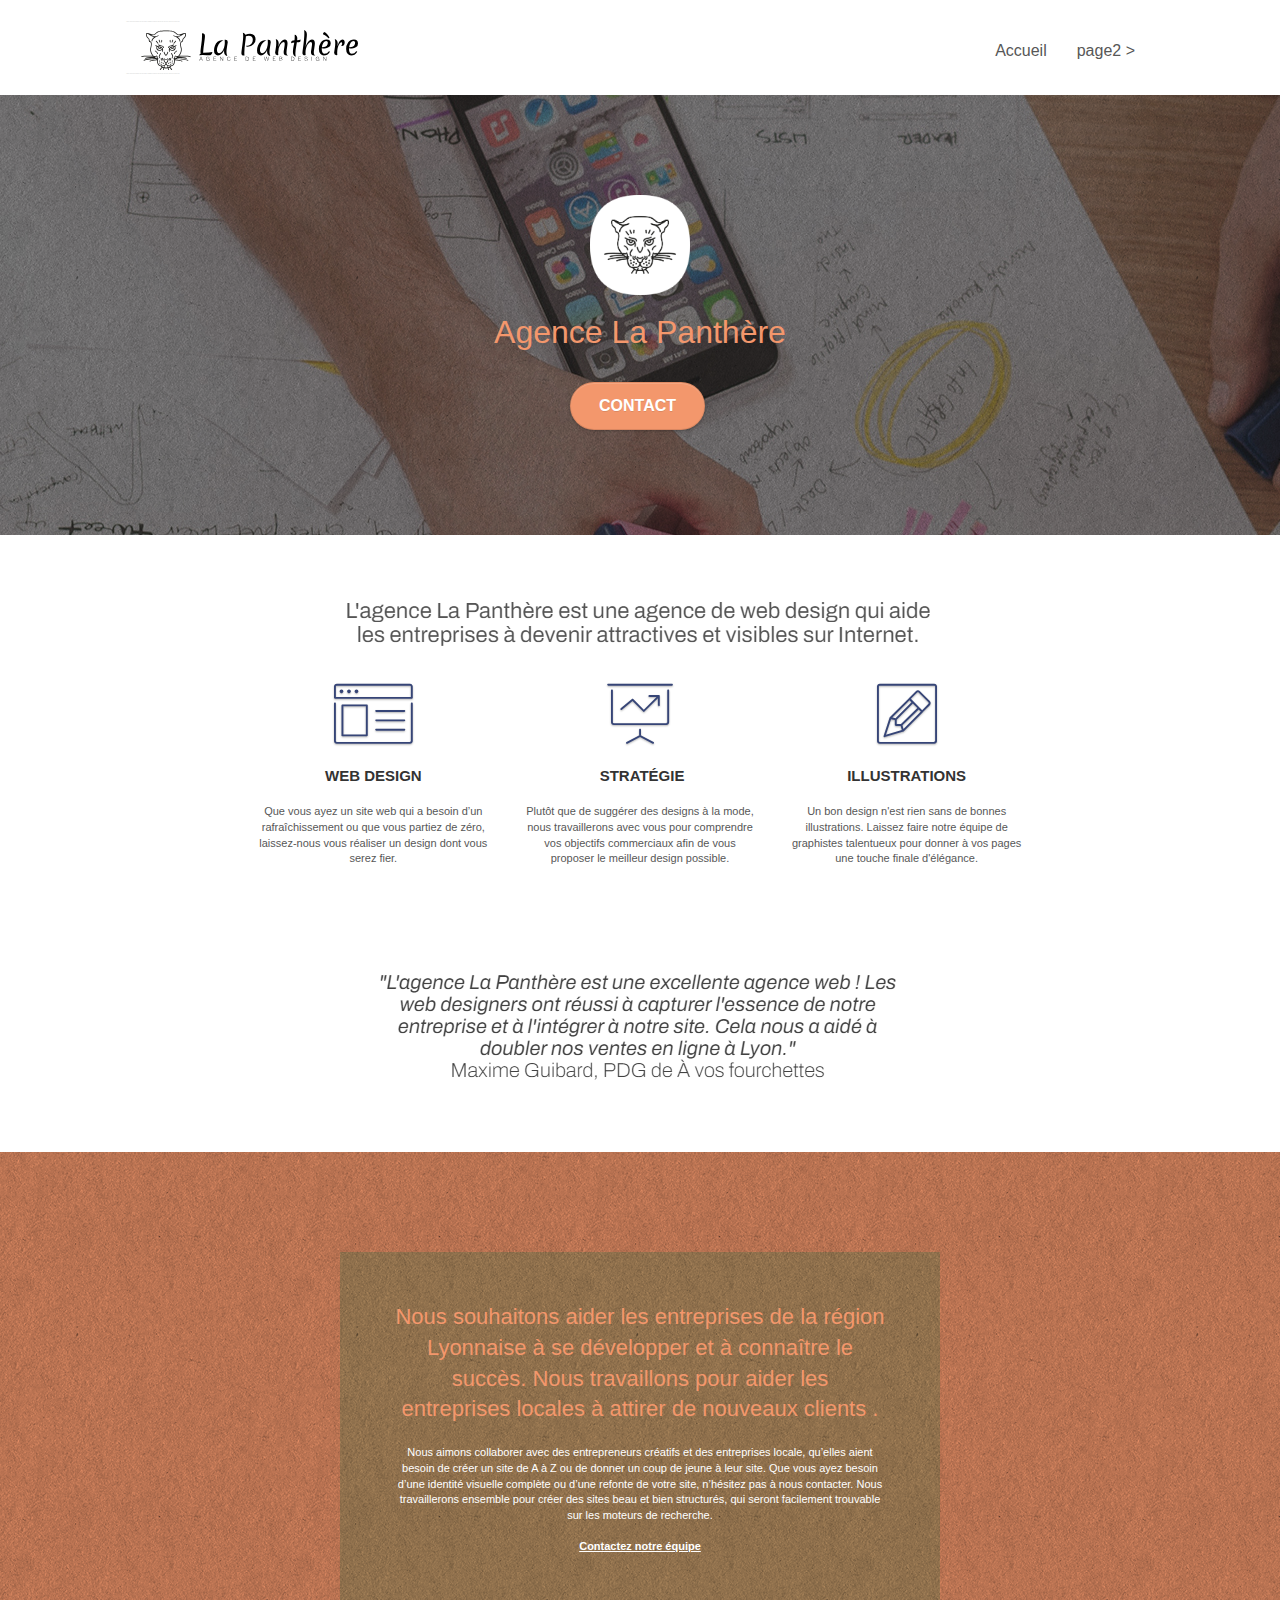
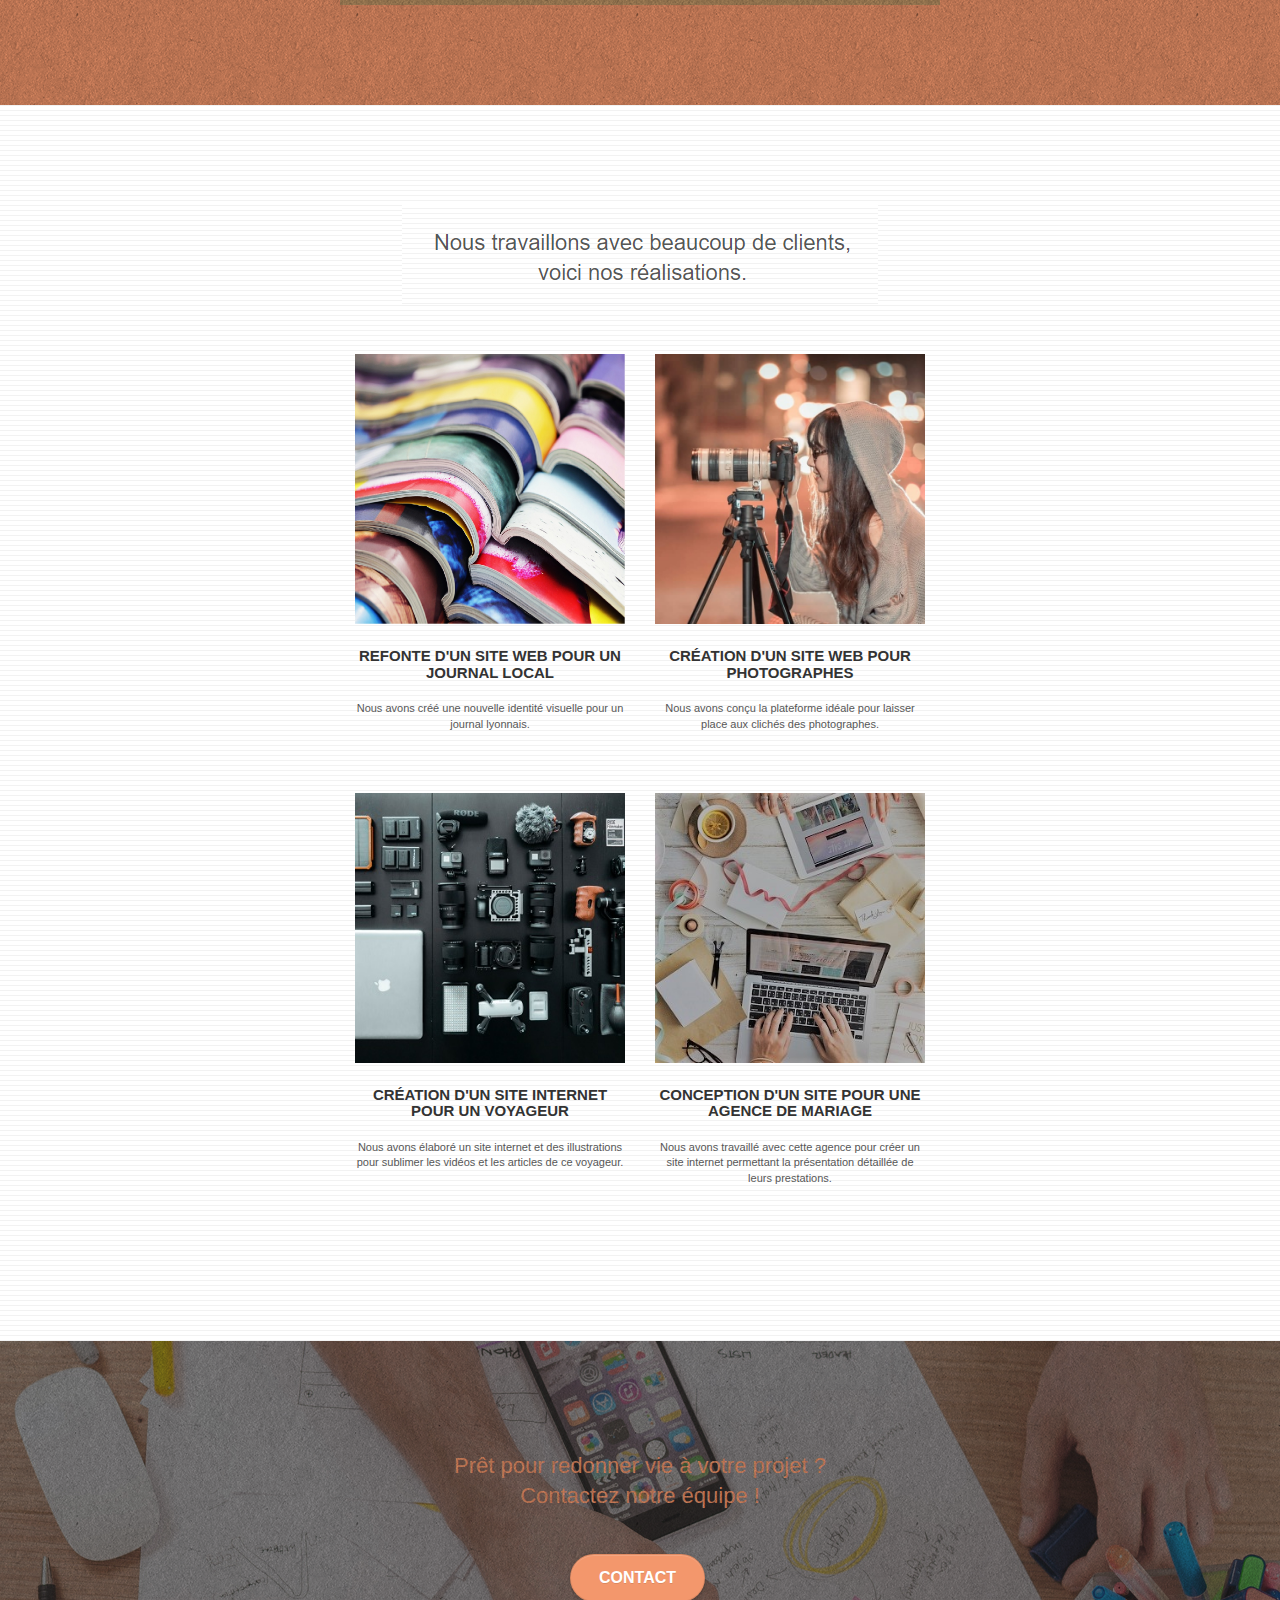
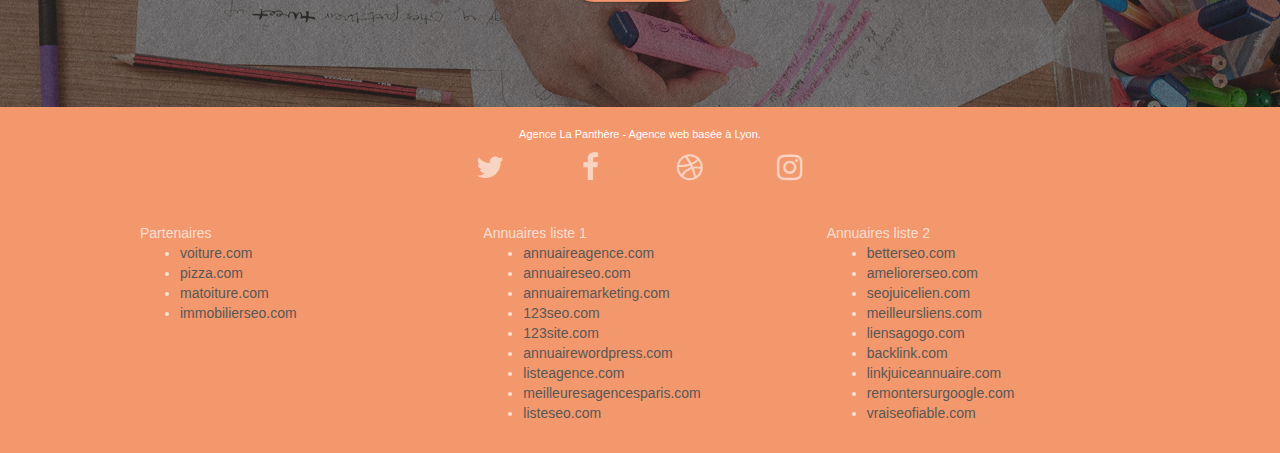
==== index.html @ ab0118b2 "Ajout version de début" ====
<!doctype html>
<html lang="Default">
<head>
    <meta charset="utf-8">
    <meta name="keywords" content="seo, google, site web, site internet, agence design paris, agence design, agence design,agence design,agence design,agence design,agence design,agence design,agence design,agence design">
    <meta name="description" content="">
    <meta name="viewport" content="width=device-width, initial-scale=1.0, viewport-fit=cover">
    <link rel="shortcut icon" type="image/png" href="favicon.jpg">
    
	<link rel="stylesheet" type="text/css" href="./css/bootstrap.css">
	<link rel="stylesheet" type="text/css" href="style.css">
	<link rel="stylesheet" type="text/css" href="./css/font-awesome.css">
	<link rel="stylesheet" type="text/css" href="./css/et-line.css">
	
    
	<script src="./js/jquery-2.1.0.js"></script>
	<script src="./js/bootstrap.js"></script>
	<script src="./js/blocs.js"></script>
	<script src="./js/jquery.touchSwipe.js" defer></script>
	<script src="./js/gmaps.js"></script>

    <title>.</title>

    
<!-- Analytics -->
 
<!-- Analytics END -->
    
</head>
<body>
<!-- Principal conteneur -->
<div class="page-container">
    
<!-- bloc-0 -->
<div class="bloc bgc-white l-bloc " id="bloc-0">
	<div class="container bloc-sm">

		<nav class="navbar row">
			<div class="navbar-header">
				<div class="keywords" style="color:#cccccc;font-size:1px;">Agence web à paris, stratégie web, web design, illustrations, design de site web, site web, web, internet, site internet, site</div>
				<a class="navbar-brand" href="index.html"><img src="img/agence-la-panthere-monochrome.svg" alt="paris web design logo agence web meilleure agence" height="40" /></a>
				<div class="keywords" style="color:#cccccc;font-size:1px;">Agence web à paris, stratégie web, web design, illustrations, design de site web, site web, web, internet, site internet, site</div>
				<button id="nav-toggle" type="button" class="ui-navbar-toggle navbar-toggle" data-toggle="collapse" data-target=".navbar-1">
					<span class="sr-only">Toggle navigation</span><span class="icon-bar"></span><span class="icon-bar"></span><span class="icon-bar"></span>
				</button>
			</div>
			<div class="collapse navbar-collapse navbar-1 special-dropdown-nav">
				<ul class="site-navigation nav navbar-nav">
					<li>
						<a href="index.html">Accueil</a>
					</li>
					<li>
					</li>
					<li>
						<a href="page2.html">page2 &gt;</a>
					</li>
				</ul>
			</div>
		</nav>
	</div>
</div>
<!-- bloc-0 END -->

<!-- bloc-1-presentation -->
<div class="bloc bgc-dark-slate-blue bg-banniere d-bloc bg-t-edge bloc-bg-texture texture-paper b-parallax" id="bloc-1-hero">
	<div class="container bloc-lg">
		<div class="row tight-width-whitespace">
			<div class="col-sm-12">
				<img src="img/logo.png" class="center-block image-resize-mode" width="100" alt="Agence La Panthère, agence web paris, création logo paris" />
				<h1 class="text-center hero-bloc-text tc-white ">
					Agence La Panthère
				</h1>
				<div class="text-center">
					<a href="page2.html" class="btn btn-lg btn-clean btn-rd cta-hero btn-atomic-tangerine" id="cta-hero">Contact</a>
				</div>
			</div>
		</div>
	</div>
</div>
<!-- bloc-1-presentation END -->

<!-- bloc-2-services -->
<div class="bloc bgc-white l-bloc" id="bloc-2-services">
	<div class="container bloc-md">
		<div class="row">
			<div class="col-sm-12 text-center">
				<img alt="agence web, agence web paris, web design paris, stratégie web" src="img/title.png" />
			</div>
		</div>
		<div class="row voffset-lg med-width-whitespace">
			<div class="col-sm-4">
				<div class="text-center">
					<span class="et-icon-browser sm-shadow icon-dark-slate-blue icons icon-lg"></span>
				</div>
				<h3 class="mg-md text-center">
					Web design
				</h3>
				<p class="text-center ">
					Que vous ayez un site web qui a besoin d&rsquo;un rafraîchissement ou que vous partiez de zéro, laissez-nous vous réaliser un design dont vous serez fier.
				</p>
			</div>
			<div class="col-sm-4">
				<div class="text-center">
					<span class="et-icon-presentation sm-shadow icon-dark-slate-blue icons icon-lg"></span>
				</div>
				<h3 class="mg-md text-center">
					&nbsp;Stratégie
				</h3>
				<p class="text-center ">
					Plutôt que de suggérer des designs à la mode, nous travaillerons avec vous pour comprendre vos objectifs commerciaux afin de vous proposer le meilleur design possible.<br>
				</p>
			</div>
			<div class="col-sm-4">
				<div class="text-center">
					<span class="et-icon-edit sm-shadow icon-dark-slate-blue icons icon-lg"></span>
				</div>
				<h3 class="mg-md text-center">
					Illustrations
				</h3>
				<p class="text-center ">
					Un bon design n'est rien sans de bonnes illustrations. Laissez faire notre équipe de graphistes talentueux pour donner à vos pages une touche finale d'élégance.
				</p>
			</div>
		</div>
		<div class="row voffset-lg voffset">
			<div class="col-xs-12 col-md-8 col-md-offset-2 text-center">
				<img alt="agence web, agence web paris, web design paris, stratégie web" src="img/citation.png" />

			</div>
		</div>
	</div>
</div>
<!-- bloc-2-services END -->

<!-- bloc-3-what-i-do -->
<div class="bloc tc-white bgc-atomic-tangerine bg-presentation d-bloc bloc-bg-texture texture-paper b-parallax" id="bloc-3-what-i-do">
	<div class="container bloc-lg">
		<div class="row tight-width-whitespace black-background">
			<div class="col-sm-12">
				<h2 class="mg-md text-center tc-white">
					Nous souhaitons aider les entreprises de la région Lyonnaise à se développer et à connaître le succès. Nous travaillons pour aider les entreprises locales à attirer de nouveaux clients .<br>
				</h2>
				<p class="text-center white">
					Nous aimons collaborer avec des entrepreneurs créatifs et des entreprises locale, qu’elles aient besoin de créer un site de A à Z ou de donner un coup de jeune à leur site. Que vous ayez besoin d’une identité visuelle complète ou d’une refonte de votre site, n’hésitez pas à nous contacter. Nous travaillerons ensemble pour créer des sites beau et bien structurés, qui seront facilement trouvable sur les moteurs de recherche. <br><br><a class="ltc-white bold-link" href="page2.html">Contactez notre équipe</a><br>
				</p>
			</div>
		</div>
	</div>
</div>
<!-- bloc-3-what-i-do END -->

<!-- bloc-4-portfolio -->
<div class="bloc bgc-white bg-lines-h2-bg bg-repeat l-bloc" id="bloc-4-portfolio">
	<div class="container bloc-lg">
		<div class="row">
			<div class="col-sm-12 text-center">
				<img alt="agence web, agence web paris, web design paris, stratégie web" src="img/title2.png" />
			</div>
		</div>
		<div class="row tight-width-whitespace portfolio-row">
			<div class="col-sm-6">
				<a href="#" data-lightbox="img/1.jpg" data-gallery-id="gallery-1" data-caption="Refonte d'un site web pour un journal local" data-frame="snapshot-lb"><img src="img/1.jpg" alt="paris web design logo agence web meilleure agence et refonte site web journal" class="img-responsive portfolio-thumb" /></a>
				<h3 class="mg-md text-center">
					Refonte d'un site web pour un journal local
				</h3>
				<p class="text-center">
					Nous avons créé une nouvelle identité visuelle pour un journal lyonnais.
				</p>
			</div>
			<div class="col-sm-6">
				<a href="#" data-lightbox="img/2.jpg" data-gallery-id="gallery-1" data-caption="Création d'un site web pour photographes" data-frame="snapshot-lb"><img src="img/2.jpg" class="img-responsive portfolio-thumb" alt="paris web design logo agence web meilleure agence, Création d'un site web pour photographes" /></a>
				<h3 class="mg-md text-center">
					Création d'un site web pour photographes
				</h3>
				<p class="text-center">
					Nous avons conçu la plateforme idéale pour laisser place aux clichés des photographes.
				</p>
			</div>
		</div>
		<div class="row tight-width-whitespace portfolio-row">
			<div class="col-sm-6">
				<a href="#" data-lightbox="img/3.bmp" data-gallery-id="gallery-1" data-caption="Création d'un site internet pour un voyageur" data-frame="snapshot-lb"><img src="img/3.bmp" class="img-responsive portfolio-thumb" alt="paris web design logo agence web meilleure agence, Création d'un site web pour voyageur"/></a>
				<h3 class="mg-md text-center">
					Création d'un site internet pour un voyageur
				</h3>
				<p class="text-center">
					Nous avons élaboré un site internet et des illustrations pour sublimer les vidéos et les articles de ce voyageur.
				</p>
			</div>
			<div class="col-sm-6">
				<a href="#" data-lightbox="img/4.bmp" data-gallery-id="gallery-1" data-caption="Conception d'un site pour une agence de mariage" data-frame="snapshot-lb"><img src="img/4.bmp" class="img-responsive portfolio-thumb" alt="paris web design logo agence web meilleure agence, Création d'un site web pour agence de mariage" /></a>
				<h3 class="mg-md text-center">
					Conception d'un site pour une agence de mariage
				</h3>
				<p class="text-center">
					Nous avons travaillé avec cette agence pour créer un site internet permettant la présentation détaillée de leurs prestations.
				</p>
			</div>
		</div>
	</div>
</div>
<!-- bloc-4-portfolio END -->

<!-- bloc-5-cta -->
<div class="bloc bgc-dark-slate-blue bg-banniere d-bloc bloc-bg-texture texture-paper" id="bloc-5-cta">
	<div class="container bloc-lg">
		<div class="row">
			<h2 class="mg-md text-center tc-white">
				Prêt pour redonner vie à votre projet ?<br>Contactez notre équipe !
			</h2>
			<div class="col-sm-12 text-center">
				<a href="page2.html" class="btn btn-atomic-tangerine btn-clean btn-rd btn-lg cta-hero">Contact</a>
			</div>
		</div>
	</div>
</div>
<!-- bloc-5-cta END -->

<!-- Footer - bloc-8 -->
<div class="bloc bgc-atomic-tangerine d-bloc" id="bloc-8">
	<div class="container bloc-sm">
		<div class="row">
			<div class="col-sm-12">
				<p class="text-center white">
					Agence La Panthère - Agence web basée à Lyon.<br>
				</p>
				<div class="row row-no-gutters social">
					<div class="col-sm-3">
						<div class="text-center">
							<a class="social" href="index.html"><span class="fa fa-twitter icon-md"></span></a>
						</div>
					</div>
					<div class="col-sm-3">
						<div class="text-center">
							<a class="social" href="index.html"><span class="fa fa-facebook icon-md"></span></a>
						</div>
					</div>
					<div class="col-sm-3">
						<div class="text-center">
							<a class="social" href="index.html"><span class="fa fa-dribbble icon-md"></span></a>
						</div>
					</div>
					<div class="col-sm-3">
						<div class="text-center">
							<a class="social" href="index.html"><span class="fa fa-instagram icon-md"></span></a>
						</div>
					</div>
					<div class="keywords" style="color:#F3976C;">Agence web à paris, stratégie web, web design, illustrations, design de site web, site web, web, internet, site internet, site</div>
				</div>
				<div class="row">
					<div class="col-sm-4">
						Partenaires
							<ul>
								<li><a href="voiture.com">voiture.com</a></li>
								<li><a href="pizza.com">pizza.com</a></li>
								<li><a href="matoiture.com">matoiture.com</a></li>
								<li><a href="immobilierseo.com">immobilierseo.com</a></li>
							</ul>		
					</div>
					<div class="col-sm-4">
						Annuaires liste 1
						<ul>
							<li><a href="annuaireagence.com">annuaireagence.com</a></li>
							<li><a href="annuaireseo.com">annuaireseo.com</a></li>
							<li><a href="annuairemarketing.com">annuairemarketing.com</a></li>
							<li><a href="123seoture.com">123seo.com</a></li>
							<li><a href="123site.com">123site.com</a></li>
							<li><a href="annuairewordpress.com">annuairewordpress.com</a></li>
							<li><a href="listeagence.com">listeagence.com</a></li>
							<li><a href="meilleuresagencesparis.com">meilleuresagencesparis.com</a></li>
							<li><a href="listeseo.com">listeseo.com</a></li>
						</ul>
					</div>
					<div class="col-sm-4">
						Annuaires liste 2
						<ul>
							<li><a href="betterseo.com">betterseo.com</a></li>
							<li><a href="ameliorerseo.com">ameliorerseo.com</a></li>
							<li><a href="seojuicelien.com">seojuicelien.com</a></li>
							<li><a href="meilleursliens.com">meilleursliens.com</a></li>
							<li><a href="liensagogo.com">liensagogo.com</a></li>
							<li><a href="backlink.com">backlink.com</a></li>
							<li><a href="linkjuiceannuaire.com">linkjuiceannuaire.com</a></li>
							<li><a href="remontersurgoogle.com">remontersurgoogle.com</a></li>
							<li><a href="vraiseofiable.com">vraiseofiable.com</a></li>
						</ul>
					</div>
				</div>
			</div>
		</div>
	</div>
</div>
<!-- Footer - bloc-8 END -->

</div>
<!-- Principal conteneur END -->
    

</body>
</html>
---- style.css ----
body {
    margin: 0;
    padding: 0;
    background: #FFF;
    overflow-x: hidden;
    -webkit-font-smoothing: antialiased;
    -moz-osx-font-smoothing: grayscale;
}

a,
button {
    transition: all .3s ease-in-out;
    outline: none!important;
}

a:hover {
    text-decoration: none;
    cursor: pointer;
}

#page-loading-blocs-notifaction {
    position: fixed;
    top: 0;
    bottom: 0;
    width: 100%;
    z-index: 100000;
    background: #FFFFFF url("img/pageload-spinner.gif") no-repeat center center;
}

.bloc {
    width: 100%;
    clear: both;
    background: 50% 50% no-repeat;
    padding: 0 50px;
    -webkit-background-size: cover;
    -moz-background-size: cover;
    -o-background-size: cover;
    background-size: cover;
    position: relative;
}

.bloc .container {
    padding-left: 0;
    padding-right: 0;
}

.bloc-lg {
    padding: 100px 50px;
}

.bloc-md {
    padding: 50px;
}

.bloc-sm {
    padding: 20px 50px;
}

.bg-center,
.bg-l-edge,
.bg-r-edge,
.bg-t-edge,
.bg-b-edge,
.bg-tl-edge,
.bg-bl-edge,
.bg-tr-edge,
.bg-br-edge,
.bg-repeat {
    -webkit-background-size: auto!important;
    -moz-background-size: auto!important;
    -o-background-size: auto!important;
    background-size: auto!important;
}

.bg-repeat {
    background: repeat;
}

.bg-t-edge {
    background: top no-repeat;
}

.bloc-bg-texture::before {
    content: "";
    background-size: 2px 2px;
    position: absolute;
    top: 0;
    bottom: 0;
    left: 0;
    right: 0;
}

.texture-paper::before {
    background: url("img/texture-paper.png");
    background-size: 280px 280px;
}

.b-parallax {
    background-attachment: fixed;
}

.d-bloc {
    color: rgba(255, 255, 255, .7);
}

.d-bloc button:hover {
    color: rgba(255, 255, 255, .9);
}

.d-bloc .icon-round,
.d-bloc .icon-square,
.d-bloc .icon-rounded,
.d-bloc .icon-semi-rounded-a,
.d-bloc .icon-semi-rounded-b {
    border-color: rgba(255, 255, 255, .9);
}

.d-bloc .divider-h span {
    border-color: rgba(255, 255, 255, .2);
}

.d-bloc .a-btn,
.d-bloc .navbar a,
.d-bloc .navbar-brand,
.d-bloc a .icon-sm,
.d-bloc a .icon-md,
.d-bloc a .icon-lg,
.d-bloc a .icon-xl,
.d-bloc h1 a,
.d-bloc h2 a,
.d-bloc h3 a,
.d-bloc h4 a,
.d-bloc h5 a,
.d-bloc h6 a,
.d-bloc p a {
    color: rgba(255, 255, 255, .6);
}

.d-bloc .a-btn:hover,
.d-bloc .navbar a:hover,
.d-bloc .navbar-brand:hover,
.d-bloc a:hover .icon-sm,
.d-bloc a:hover .icon-md,
.d-bloc a:hover .icon-lg,
.d-bloc a:hover .icon-xl,
.d-bloc h1 a:hover,
.d-bloc h2 a:hover,
.d-bloc h3 a:hover,
.d-bloc h4 a:hover,
.d-bloc h5 a:hover,
.d-bloc h6 a:hover,
.d-bloc p a:hover {
    color: rgba(255, 255, 255, 1);
}

.d-bloc .navbar-toggle .icon-bar {
    background: rgba(255, 255, 255, 1);
}

.d-bloc .btn-wire,
.d-bloc .btn-wire:hover {
    color: rgba(255, 255, 255, 1);
    border-color: rgba(255, 255, 255, 1);
}

.d-bloc .panel {
    color: rgba(0, 0, 0, .5);
}

.d-bloc .panel button:hover {
    color: rgba(0, 0, 0, .7);
}

.d-bloc .panel icon {
    border-color: rgba(0, 0, 0, .7);
}

.d-bloc .panel .divider-h span {
    border-color: rgba(0, 0, 0, .1);
}

.d-bloc .panel .a-btn {
    color: rgba(0, 0, 0, .6);
}

.d-bloc .panel .a-btn:hover {
    color: rgba(0, 0, 0, 1);
}

.d-bloc .panel .btn-wire,
.d-bloc .panel .btn-wire:hover {
    color: rgba(0, 0, 0, .7);
    border-color: rgba(0, 0, 0, .3);
}

.d-bloc .panel,
.l-bloc {
    color: rgba(0, 0, 0, .5);
}

.d-bloc .panel button:hover,
.l-bloc button:hover {
    color: rgba(0, 0, 0, .7);
}

.l-bloc .icon-round,
.l-bloc .icon-square,
.l-bloc .icon-rounded,
.l-bloc .icon-semi-rounded-a,
.l-bloc .icon-semi-rounded-b {
    border-color: rgba(0, 0, 0, .7);
}

.d-bloc .panel .divider-h span,
.l-bloc .divider-h span {
    border-color: rgba(0, 0, 0, .1);
}

.d-bloc .panel .a-btn,
.l-bloc .a-btn,
.l-bloc .navbar a,
.l-bloc .navbar-brand,
.l-bloc a .icon-sm,
.l-bloc a .icon-md,
.l-bloc a .icon-lg,
.l-bloc a .icon-xl,
.l-bloc h1 a,
.l-bloc h2 a,
.l-bloc h3 a,
.l-bloc h4 a,
.l-bloc h5 a,
.l-bloc h6 a,
.l-bloc p a {
    color: rgba(0, 0, 0, .6);
}

.d-bloc .panel .a-btn:hover,
.l-bloc .a-btn:hover,
.l-bloc .navbar a:hover,
.l-bloc .navbar-brand:hover,
.l-bloc a:hover .icon-sm,
.l-bloc a:hover .icon-md,
.l-bloc a:hover .icon-lg,
.l-bloc a:hover .icon-xl,
.l-bloc h1 a:hover,
.l-bloc h2 a:hover,
.l-bloc h3 a:hover,
.l-bloc h4 a:hover,
.l-bloc h5 a:hover,
.l-bloc h6 a:hover,
.l-bloc p a:hover {
    color: rgba(0, 0, 0, 1);
}

.l-bloc .navbar-toggle .icon-bar {
    color: rgba(0, 0, 0, .6);
}

.d-bloc .panel .btn-wire,
.d-bloc .panel .btn-wire:hover,
.l-bloc .btn-wire,
.l-bloc .btn-wire:hover {
    color: rgba(0, 0, 0, .7);
    border-color: rgba(0, 0, 0, .3);
}

.voffset {
    margin-top: 30px;
}

.voffset-lg {
    margin-top: 80px;
}

.row-no-gutters {
    margin-right: 0;
    margin-left: 0;
}

.row.row-no-gutters > [class^="col-"],
.row.row-no-gutters > [class*=" col-"] {
    padding-right: 0;
    padding-left: 0;
}

#bloc-1-hero h1 {
    font-size: 32px;
}

.navbar {
    margin-bottom: 0;
    z-index: 1;
}

.navbar-brand {
    height: auto;
    padding: 3px 15px;
    font-size: 25px;
    font-weight: normal;
    font-weight: 600;
    line-height: 44px;
}

.navbar-brand img {
    max-height: 200px;
    margin: 0 5px 0 0;
    display: inline;
}

.navbar-brand img[src$=svg] {
    min-width: 100px;
}

.nav-center .navbar-brand img {
    margin: 0;
}

.navbar .nav {
    padding-top: 2px;
    margin-right: -16px;
    float: right;
    z-index: 1;
}

.nav > li {
    float: left;
    margin-top: 4px;
    font-size: 16px;
}

.navbar-nav .open .dropdown-menu > li > a {
    text-align: inherit;
}

.nav > li a:hover,
.nav > li a:focus {
    background: transparent;
}

.navbar-toggle {
    margin: 10px 10px 0 0;
    border: 0px;
}

.navbar-toggle:hover {
    background: transparent!important;
}

.navbar-toggle .icon-bar {
    background-color: rgba(0, 0, 0, .5);
    width: 26px;
}

.nav-invert .navbar .nav {
    float: left;
}

.nav-invert .navbar-header,
.nav-invert .navbar-brand {
    float: right;
    position: relative;
    z-index: 2;
}

@media (min-width: 768px) {
    .site-navigation {
        position: absolute;
        top: 50%;
        right: 20px;
        transform: translate(0, -50%);
        -webkit-transform: translateY(-50%);
    }
    .nav > li .dropdown-menu a,
    .nav > li .dropdown-menu a:hover {
        color: #484848;
    }
    .nav-invert .site-navigation {
        left: 0;
        right: 0;
    }
    .nav-center {
        text-align: center;
    }
    .nav-center .navbar-header {
        width: 100%;
    }
    .nav-center .navbar-header,
    .nav-center .navbar-brand,
    .nav-center .nav > li {
        float: none;
        display: inline-block;
    }
    .nav-center .site-navigation {
        position: relative;
        width: 100%;
        right: 0;
        margin-right: 0px;
        margin-top: 20px;
    }
    .nav-center.mini-nav .navbar-toggle {
        float: none;
        margin: 10px auto 0;
    }
}

.nav > li > .dropdown a {
    background: none!important;
    display: block;
    padding: 14px 15px;
}

nav .caret {
    margin: 0 5px;
}

.dropdown-menu .dropdown-menu {
    top: -8px;
    left: 100%;
}

.dropdown-menu .dropmenu-flow-right {
    top: 100%;
    left: 0;
    margin-left: -1px;
    border-top-left-radius: 0;
    border-top-right-radius: 0;
}

.dropdown-menu .dropdown span {
    border: 4px solid black;
    border-top-color: transparent;
    border-right-color: transparent;
    border-bottom-color: transparent;
    margin: 6px -5px 0 0!important;
    float: right;
}

.mg-md {
    margin-top: 10px;
    margin-bottom: 20px;
}

.mg-lg {
    margin-top: 10px;
    margin-bottom: 40px;
}

.btn {
    margin: 0 5px 5px 0;
}

.btn.pull-right {
    margin: 0 0 5px 5px;
}

.btn-d,
.btn-d:hover,
.btn-d:focus {
    color: #FFF;
    background: rgba(0, 0, 0, .3);
}

button {
    outline: none!important;
}

.btn-rd {
    border-radius: 40px;
}

.btn-clean {
    border: 1px solid rgba(0, 0, 0, .08);
    border-bottom-color: rgba(0, 0, 0, .1);
    text-shadow: 0 1px 0 rgba(0, 0, 1, .1);
    box-shadow: 0 1px 3px rgba(0, 0, 1, .25), inset 0 1px 0 0 rgba(255, 255, 255, .15);
}

.icon-md {
    font-size: 30px!important;
}

.icon-lg {
    font-size: 60px!important;
}

.sm-shadow {
    text-shadow: 0 1px 2px rgba(0, 0, 0, .3);
}

.panel-sq,
.panel-sq .panel-heading,
.panel-sq .panel-footer {
    border-radius: 0;
}

.panel-rd {
    border-radius: 30px;
}

.panel-rd .panel-heading {
    border-radius: 29px 29px 0 0;
}

.panel-rd .panel-footer {
    border-radius: 0 0 29px 29px;
}

.form-control {
    border-color: rgba(0, 0, 0, .1);
    box-shadow: none;
}

.scrollToTop {
    width: 40px;
    height: 40px;
    position: fixed;
    bottom: 20px;
    right: 20px;
    opacity: 0;
    z-index: 500;
    transition: all .3s ease-in-out;
}

.scrollToTop span {
    margin-top: 6px;
}

.showScrollTop {
    font-size: 14px;
    opacity: 1;
}

a[data-lightbox] {
    position: relative;
    display: block;
    text-align: center;
}

a[data-lightbox]:hover::before {
    content: "+";
    font-family: "HelveticaNeue-Light", "Helvetica Neue Light", "Helvetica Neue", Helvetica, Arial;
    font-size: 32px;
    width: 50px;
    height: 50px;
    margin-left: -25px;
    border-radius: 50%;
    background: rgba(0, 0, 0, .6);
    color: #FFF;
    font-weight: 100;
    z-index: 1;
    position: absolute;
    top: 50%;
    transform: translateY(-50%);
    -webkit-transform: translateY(-50%);
}

a[data-lightbox]:hover img {
    opacity: 0.6;
    -webkit-animation-fill-mode: none;
    animation-fill-mode: none;
}

#lightbox-modal {
    display: flex;
    align-items: center;
}

#lightbox-modal .modal-dialog {
    width: 90%;
    max-width: 900px;
    margin: 0 auto 0;
}

#lightbox-modal .modal-dialog img {
    max-height: 90vh;
    margin: 0 auto;
}

.lightbox-caption {
    padding: 20px;
    color: #FFF;
    background: rgba(0, 0, 0, .5);
    position: absolute;
    left: 15px;
    right: 15px;
    bottom: 5px;
}

.close-lightbox {
    color: #FFF;
    font-size: 30px;
    position: absolute;
    top: 20px;
    right: 20px;
    z-index: 20;
    background: rgba(0, 0, 0, .5);
    border: none;
    line-height: 30px;
    padding: 0 9px 5px;
    opacity: 0.3;
}

.close-lightbox:hover,
.next-lightbox:hover,
.prev-lightbox:hover {
    opacity: 1.0;
    color: #FFF;
}

.next-lightbox,
.prev-lightbox {
    font-size: 20px;
    color: rgba(255, 255, 255, .9);
    background: rgba(0, 0, 0, .5);
    transition: all .2s ease-in-out;
    position: absolute;
    top: 45%;
    z-index: 1;
    opacity: 0.4;
}

.next-lightbox {
    padding: 6px 8px 1px 13px;
    right: 25px;
}

.prev-lightbox {
    padding: 6px 13px 1px 10px;
    left: 25px;
}

.snapshot-lb .modal-body {
    padding-bottom: 45px;
}

.snapshot-lb .lightbox-caption {
    padding: 0;
    color: rgba(0, 0, 0, .5);
    background: none;
}

h1,
h2,
h3,
h4,
h5,
h6,
p,
label,
.btn,
a {
    font-family: "helvetica";
    font-weight: 400;
    color: #575757!important;
}

.container {
    max-width: 1000px;
}

.hero-bloc-text {
    font-size: 38px;
}

.hero-bloc-text-sub {
    font-size: 36px;
}

.statement-bloc-text {
    line-height: 26px;
    font-style: italic;
    font-size: 20px;
    text-align: center;
    font-weight: lighter;
    max-width: 520px;
    margin: auto auto auto auto;
}

p {
    font-size: 11px;
}

.tight-width-whitespace {
    max-width: 600px;
    margin: auto auto auto auto;
}

.h1 {
    font-size: 20px;
    font-family: "Open Sans";
}

.cta-hero {
    margin-top: 22px;
    color: #FFFFFF!important;
    text-transform: uppercase;
    padding: 12px 28px 12px 28px;
    font-size: 16px;
    font-weight: 700;
}

.social {
    max-width: 400px;
    margin: auto auto auto auto;
}

h2 {
    font-size: 22px;
    line-height: 1.4em;
}

h3 {
    font-size: 15px;
    text-transform: uppercase;
    font-weight: 700;
    color: #333333!important;
}

.med-width-whitespace {
    max-width: 800px;
    margin: auto auto auto auto;
    box-shadow: 0px 0px 0px #000000;
}

h1 {
    color: #333333!important;
}

h4 {
    color: #333333!important;
}

.icons {
    margin-bottom: 14px;
    margin-top: 24px;
}

.white {
    color: #FFFFFF!important;
}

.portfolio-thumb {
    margin-bottom: 24px;
}

.portfolio-row {
    margin-bottom: 44px;
    margin-top: 50px;
}

.avatar {
    box-shadow: 0px 4px 9px rgba(0, 0, 0, 0.3);
}

.black-background {
    background-color: rgba(165, 147, 99, 0.7);
    padding: 40px 40px 40px 40px;
}

.bold-link {
    font-weight: 900;
    text-decoration: underline!important;
}

.bgc-white {
    background-color: #FFFFFF;
}

.bgc-dark-slate-blue {
    background-color: #364577;
}

.bgc-atomic-tangerine {
    background-color: #F3976C;
}

.tc-white {
    color: #F3976C!important;
}

.btn-atomic-tangerine {
    background: #F3976C;
    color: #FFFFFF!important;
}

.btn-atomic-tangerine:hover {
    background: #c27956!important;
    color: #FFFFFF!important;
}

.ltc-white {
    color: #FFFFFF!important;
}

.ltc-white:hover {
    color: #cccccc!important;
}

.ltc-atomic-tangerine {
    color: #F3976C!important;
}

.ltc-atomic-tangerine:hover {
    color: #c27956!important;
}

.icon-dark-slate-blue {
    color: #364577!important;
    border-color: #364577!important;
}

.bg-dots-bg {
    background-image: url("img/dots-bg.png");
}

.bg-lines-h2-bg {
    background-image: url("img/lines-h2-bg.png");
}

.bg-banniere {
    background-image: url("img/agence-la-panthere.jpg");
}

.bg-presentation {
    background-image: url("img/image-de-presentation.bmp");
}

@media (max-width: 1024px) {
    .bloc {
        padding-left: 20px;
        padding-right: 20px;
    }
    .bloc.full-width-bloc,
    .bloc-tile-2.full-width-bloc .container,
    .bloc-tile-3.full-width-bloc .container,
    .bloc-tile-4.full-width-bloc .container {
        padding-left: 0;
        padding-right: 0;
    }
}

@media (max-width: 992px) and (min-width: 768px) {
    .navbar .nav {
        max-width: 80%
    }
    .nav-center.navbar .nav {
        max-width: 100%
    }
}

@media only screen and (min-device-width: 768px) and (max-device-width: 1024px) and (orientation: landscape) {
    .b-parallax {
        background-attachment: scroll;
    }
}

@media only screen and (min-device-width: 1024px) and (max-device-width: 1366px) and (-webkit-min-device-pixel-ratio: 1.5) {
    .b-parallax {
        background-attachment: scroll;
    }
}

@media (max-width: 991px) {
    .container {
        width: 100%;
    }
    .b-parallax {
        background-attachment: scroll;
    }
    .page-container,
    #hero-bloc {
        overflow-x: hidden;
        position: relative;
    }
    .bloc {
        padding-left: constant(safe-area-inset-left);
        padding-right: constant(safe-area-inset-right);
    }
    .bloc-group,
    .bloc-group .bloc {
        display: block;
        width: 100%;
    }
    .bloc-fill-screen .fill-bloc-top-edge,
    .bloc-fill-screen .fill-bloc-bottom-edge {
        padding: 0 20px;
        padding-left: constant(safe-area-inset-left);
        padding-right: constant(safe-area-inset-right);
    }
}

@media (max-width: 767px) {
    .page-container {
        overflow-x: hidden;
        position: relative;
    }
    h1,
    h2,
    h3,
    h4,
    h5,
    h6,
    p,
    #disqus_thread {
        padding-left: 10px!important;
        padding-right: 10px!important;
    }
    .b-parallax {
        background-attachment: scroll;
    }
    .navbar .nav {
        padding-top: 0;
        border-top: 1px solid rgba(0, 0, 0, .2);
        float: none!important;
    }
    .navbar.row {
        margin-left: 0;
        margin-right: 0;
    }
    .site-navigation {
        position: inherit;
        transform: none;
        -webkit-transform: none;
        -ms-transform: none;
    }
    .nav > li {
        margin-top: 0;
        border-bottom: 1px solid rgba(0, 0, 0, .1);
        background: rgba(0, 0, 0, .05);
        text-align: left;
        padding-left: 15px;
        width: 100%;
    }
    .nav > li:hover {
        background: rgba(0, 0, 0, .08);
    }
    .dropdown .dropdown a .caret {
        float: none;
        margin: 5px 0 0 10px!important;
        border: 4px solid black;
        border-bottom-color: transparent;
        border-right-color: transparent;
        border-left-color: transparent;
    }
    #hero-bloc .navbar .nav {
        background: rgba(0, 0, 0, .8);
    }
    #hero-bloc .navbar .nav a {
        color: rgba(255, 255, 255, .6);
    }
    .hero {
        padding: 50px 0;
    }
    .hero-nav {
        left: -1px;
        right: -1px;
    }
    .navbar-collapse {
        padding: 0;
        overflow-x: hidden;
        -webkit-box-shadow: none;
        box-shadow: none;
    }
    .navbar-brand img {
        max-height: 40px;
        width: auto;
    }
    .nav-invert .navbar-header {
        float: none;
        width: 100%;
    }
    .nav-invert .navbar-toggle {
        float: left;
        margin-left: 10px;
    }
    .bloc {
        padding-left: 0;
        padding-right: 0;
    }
    .bloc-xxl,
    .bloc-xl,
    .bloc-lg {
        padding: 40px 0;
    }
    .bloc-sm,
    .bloc-md {
        padding-left: 0;
        padding-right: 0;
    }
    .bloc-tile-2 .container,
    .bloc-tile-3 .container,
    .bloc-tile-4 .container,
    .bloc-fill-screen .fill-bloc-top-edge,
    .bloc-fill-screen .fill-bloc-bottom-edge {
        padding-left: 0;
        padding-right: 0;
    }
    .a-block {
        padding: 0 10px;
    }
    .btn-dwn {
        display: none;
    }
    .voffset {
        margin-top: 5px;
    }
    .voffset-md {
        margin-top: 20px;
    }
    .voffset-lg {
        margin-top: 30px;
    }
    form {
        padding: 5px;
    }
    .close-lightbox {
        display: inline-block;
    }
    .blocsapp-device-iphone5 {
        background-size: 216px 425px;
        padding-top: 60px;
        width: 216px;
        height: 425px;
    }
    .blocsapp-device-iphone5 img {
        width: 180px;
        height: 320px;
    }
}

@media (max-width: 400px) {
    .bloc {
        padding-left: 0;
        padding-right: 0;
    }
}

@media (max-width: 767px) {
    .bloc-mob-center-text {
        text-align: center;
    }
}
---- css/et-line.css ----
@font-face {
    font-family: et-line;
    src: url(../fonts/et-line.eot);
    src: url(../fonts/et-line.eot?#iefix) format('embedded-opentype'), url(../fonts/et-line.woff) format('woff'), url(../fonts/et-line.ttf) format('truetype'), url(../fonts/et-line.svg#et-line) format('svg');
    font-weight: 400;
    font-style: normal
}

.et-icon-adjustments,
.et-icon-alarmclock,
.et-icon-anchor,
.et-icon-aperture,
.et-icon-attachment,
.et-icon-bargraph,
.et-icon-basket,
.et-icon-beaker,
.et-icon-bike,
.et-icon-book-open,
.et-icon-briefcase,
.et-icon-browser,
.et-icon-calendar,
.et-icon-camera,
.et-icon-caution,
.et-icon-chat,
.et-icon-circle-compass,
.et-icon-clipboard,
.et-icon-clock,
.et-icon-cloud,
.et-icon-compass,
.et-icon-desktop,
.et-icon-dial,
.et-icon-document,
.et-icon-documents,
.et-icon-download,
.et-icon-dribbble,
.et-icon-edit,
.et-icon-envelope,
.et-icon-expand,
.et-icon-facebook,
.et-icon-flag,
.et-icon-focus,
.et-icon-gears,
.et-icon-genius,
.et-icon-gift,
.et-icon-global,
.et-icon-globe,
.et-icon-googleplus,
.et-icon-grid,
.et-icon-happy,
.et-icon-hazardous,
.et-icon-heart,
.et-icon-hotairballoon,
.et-icon-hourglass,
.et-icon-key,
.et-icon-laptop,
.et-icon-layers,
.et-icon-lifesaver,
.et-icon-lightbulb,
.et-icon-linegraph,
.et-icon-linkedin,
.et-icon-lock,
.et-icon-magnifying-glass,
.et-icon-map,
.et-icon-map-pin,
.et-icon-megaphone,
.et-icon-mic,
.et-icon-mobile,
.et-icon-newspaper,
.et-icon-notebook,
.et-icon-paintbrush,
.et-icon-paperclip,
.et-icon-pencil,
.et-icon-phone,
.et-icon-picture,
.et-icon-pictures,
.et-icon-piechart,
.et-icon-presentation,
.et-icon-pricetags,
.et-icon-printer,
.et-icon-profile-female,
.et-icon-profile-male,
.et-icon-puzzle,
.et-icon-quote,
.et-icon-recycle,
.et-icon-refresh,
.et-icon-ribbon,
.et-icon-rss,
.et-icon-sad,
.et-icon-scissors,
.et-icon-scope,
.et-icon-search,
.et-icon-shield,
.et-icon-speedometer,
.et-icon-strategy,
.et-icon-streetsign,
.et-icon-tablet,
.et-icon-target,
.et-icon-telescope,
.et-icon-toolbox,
.et-icon-tools,
.et-icon-tools-2,
.et-icon-trophy,
.et-icon-tumblr,
.et-icon-twitter,
.et-icon-upload,
.et-icon-video,
.et-icon-wallet,
.et-icon-wine {
    font-family: et-line;
    speak: none;
    font-style: normal;
    font-weight: 400;
    font-variant: normal;
    text-transform: none;
    line-height: 1;
    -webkit-font-smoothing: antialiased;
    -moz-osx-font-smoothing: grayscale;
    display: inline-block
}

.et-icon-mobile:before {
    content: "\e000"
}

.et-icon-laptop:before {
    content: "\e001"
}

.et-icon-desktop:before {
    content: "\e002"
}

.et-icon-tablet:before {
    content: "\e003"
}

.et-icon-phone:before {
    content: "\e004"
}

.et-icon-document:before {
    content: "\e005"
}

.et-icon-documents:before {
    content: "\e006"
}

.et-icon-search:before {
    content: "\e007"
}

.et-icon-clipboard:before {
    content: "\e008"
}

.et-icon-newspaper:before {
    content: "\e009"
}

.et-icon-notebook:before {
    content: "\e00a"
}

.et-icon-book-open:before {
    content: "\e00b"
}

.et-icon-browser:before {
    content: "\e00c"
}

.et-icon-calendar:before {
    content: "\e00d"
}

.et-icon-presentation:before {
    content: "\e00e"
}

.et-icon-picture:before {
    content: "\e00f"
}

.et-icon-pictures:before {
    content: "\e010"
}

.et-icon-video:before {
    content: "\e011"
}

.et-icon-camera:before {
    content: "\e012"
}

.et-icon-printer:before {
    content: "\e013"
}

.et-icon-toolbox:before {
    content: "\e014"
}

.et-icon-briefcase:before {
    content: "\e015"
}

.et-icon-wallet:before {
    content: "\e016"
}

.et-icon-gift:before {
    content: "\e017"
}

.et-icon-bargraph:before {
    content: "\e018"
}

.et-icon-grid:before {
    content: "\e019"
}

.et-icon-expand:before {
    content: "\e01a"
}

.et-icon-focus:before {
    content: "\e01b"
}

.et-icon-edit:before {
    content: "\e01c"
}

.et-icon-adjustments:before {
    content: "\e01d"
}

.et-icon-ribbon:before {
    content: "\e01e"
}

.et-icon-hourglass:before {
    content: "\e01f"
}

.et-icon-lock:before {
    content: "\e020"
}

.et-icon-megaphone:before {
    content: "\e021"
}

.et-icon-shield:before {
    content: "\e022"
}

.et-icon-trophy:before {
    content: "\e023"
}

.et-icon-flag:before {
    content: "\e024"
}

.et-icon-map:before {
    content: "\e025"
}

.et-icon-puzzle:before {
    content: "\e026"
}

.et-icon-basket:before {
    content: "\e027"
}

.et-icon-envelope:before {
    content: "\e028"
}

.et-icon-streetsign:before {
    content: "\e029"
}

.et-icon-telescope:before {
    content: "\e02a"
}

.et-icon-gears:before {
    content: "\e02b"
}

.et-icon-key:before {
    content: "\e02c"
}

.et-icon-paperclip:before {
    content: "\e02d"
}

.et-icon-attachment:before {
    content: "\e02e"
}

.et-icon-pricetags:before {
    content: "\e02f"
}

.et-icon-lightbulb:before {
    content: "\e030"
}

.et-icon-layers:before {
    content: "\e031"
}

.et-icon-pencil:before {
    content: "\e032"
}

.et-icon-tools:before {
    content: "\e033"
}

.et-icon-tools-2:before {
    content: "\e034"
}

.et-icon-scissors:before {
    content: "\e035"
}

.et-icon-paintbrush:before {
    content: "\e036"
}

.et-icon-magnifying-glass:before {
    content: "\e037"
}

.et-icon-circle-compass:before {
    content: "\e038"
}

.et-icon-linegraph:before {
    content: "\e039"
}

.et-icon-mic:before {
    content: "\e03a"
}

.et-icon-strategy:before {
    content: "\e03b"
}

.et-icon-beaker:before {
    content: "\e03c"
}

.et-icon-caution:before {
    content: "\e03d"
}

.et-icon-recycle:before {
    content: "\e03e"
}

.et-icon-anchor:before {
    content: "\e03f"
}

.et-icon-profile-male:before {
    content: "\e040"
}

.et-icon-profile-female:before {
    content: "\e041"
}

.et-icon-bike:before {
    content: "\e042"
}

.et-icon-wine:before {
    content: "\e043"
}

.et-icon-hotairballoon:before {
    content: "\e044"
}

.et-icon-globe:before {
    content: "\e045"
}

.et-icon-genius:before {
    content: "\e046"
}

.et-icon-map-pin:before {
    content: "\e047"
}

.et-icon-dial:before {
    content: "\e048"
}

.et-icon-chat:before {
    content: "\e049"
}

.et-icon-heart:before {
    content: "\e04a"
}

.et-icon-cloud:before {
    content: "\e04b"
}

.et-icon-upload:before {
    content: "\e04c"
}

.et-icon-download:before {
    content: "\e04d"
}

.et-icon-target:before {
    content: "\e04e"
}

.et-icon-hazardous:before {
    content: "\e04f"
}

.et-icon-piechart:before {
    content: "\e050"
}

.et-icon-speedometer:before {
    content: "\e051"
}

.et-icon-global:before {
    content: "\e052"
}

.et-icon-compass:before {
    content: "\e053"
}

.et-icon-lifesaver:before {
    content: "\e054"
}

.et-icon-clock:before {
    content: "\e055"
}

.et-icon-aperture:before {
    content: "\e056"
}

.et-icon-quote:before {
    content: "\e057"
}

.et-icon-scope:before {
    content: "\e058"
}

.et-icon-alarmclock:before {
    content: "\e059"
}

.et-icon-refresh:before {
    content: "\e05a"
}

.et-icon-happy:before {
    content: "\e05b"
}

.et-icon-sad:before {
    content: "\e05c"
}

.et-icon-facebook:before {
    content: "\e05d"
}

.et-icon-twitter:before {
    content: "\e05e"
}

.et-icon-googleplus:before {
    content: "\e05f"
}

.et-icon-rss:before {
    content: "\e060"
}

.et-icon-tumblr:before {
    content: "\e061"
}

.et-icon-linkedin:before {
    content: "\e062"
}

.et-icon-dribbble:before {
    content: "\e063"
}
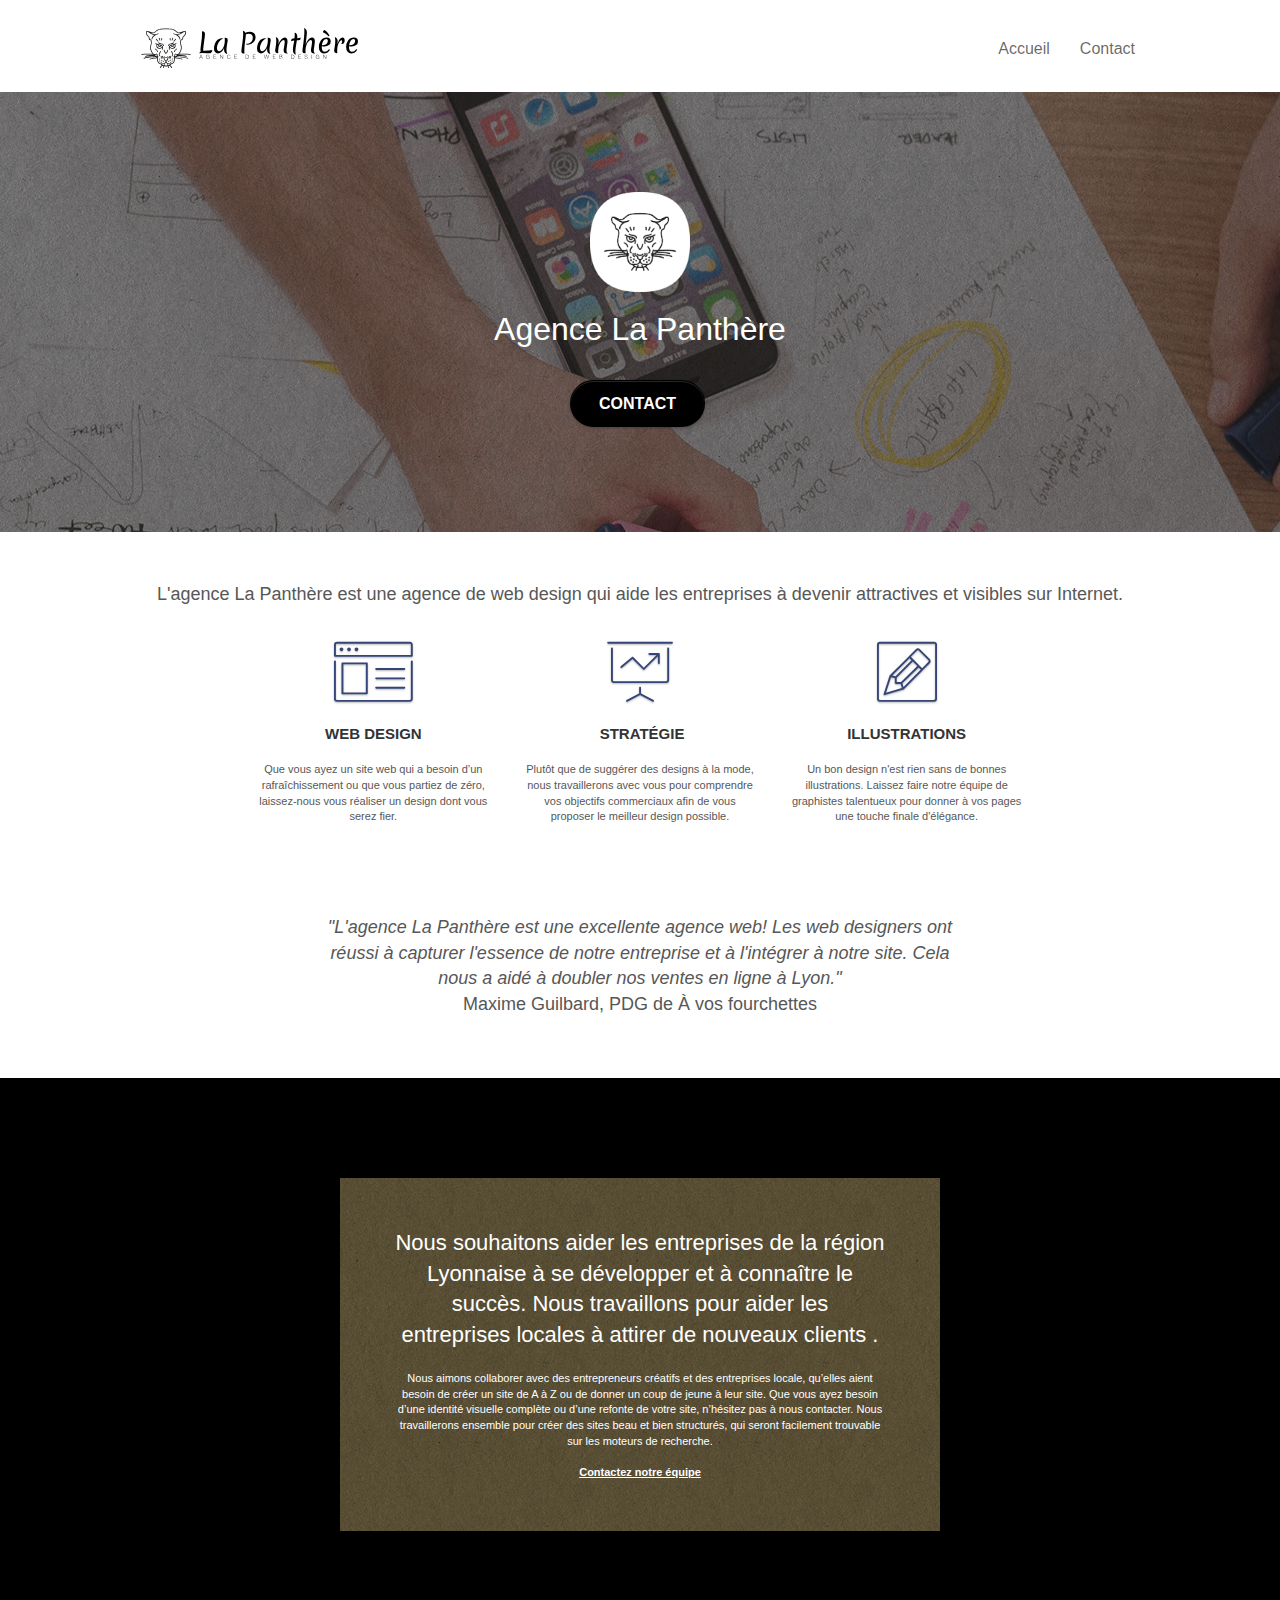
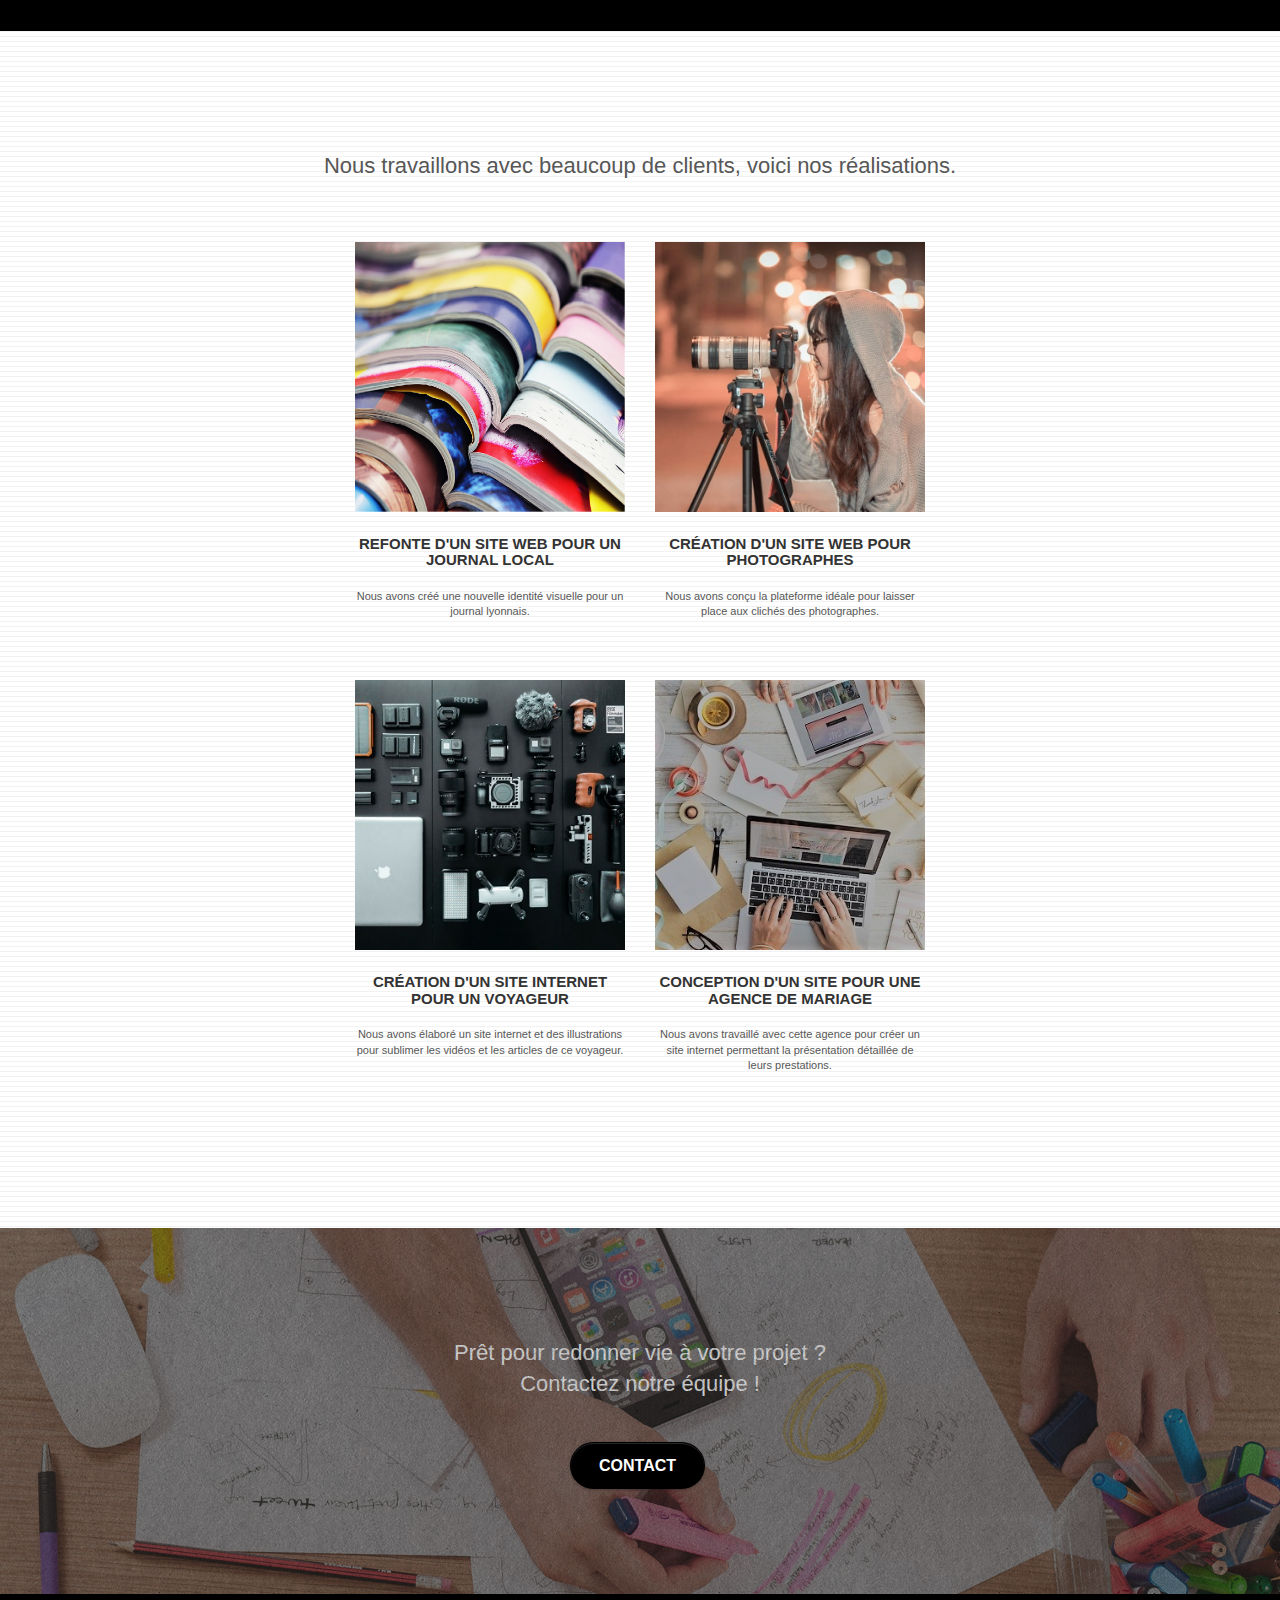
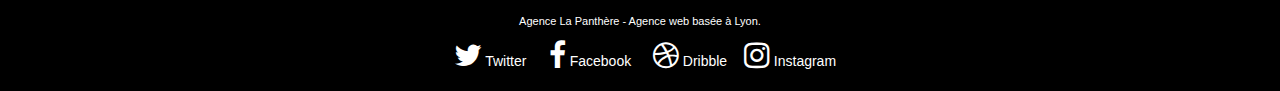
==== commit d4c65b17: "Optimisation du site" ====
--- a/index.html
+++ b/index.html
@@ -1,10 +1,11 @@
 <!doctype html>
-<html lang="Default">
+<html lang="fr">
 <head>
     <meta charset="utf-8">
-    <meta name="keywords" content="seo, google, site web, site internet, agence design paris, agence design, agence design,agence design,agence design,agence design,agence design,agence design,agence design,agence design">
-    <meta name="description" content="">
+    <meta name="keywords" content="Agence, web, design, Lyon, informatique, Panthère,">
+    <meta name="description" content="L'agence La Panthère est une agence de web design qui aide les entreprises à devenir attractives et visibles sur Internet.">
     <meta name="viewport" content="width=device-width, initial-scale=1.0, viewport-fit=cover">
+	<meta name="robots" content="index, follow">
     <link rel="shortcut icon" type="image/png" href="favicon.jpg">
     
 	<link rel="stylesheet" type="text/css" href="./css/bootstrap.css">
@@ -19,7 +20,7 @@
 	<script src="./js/jquery.touchSwipe.js" defer></script>
 	<script src="./js/gmaps.js"></script>
 
-    <title>.</title>
+    <title>La Panthère Agence de web design</title>
 
     
 <!-- Analytics -->
@@ -32,264 +33,220 @@
 <div class="page-container">
     
 <!-- bloc-0 -->
-<div class="bloc bgc-white l-bloc " id="bloc-0">
-	<div class="container bloc-sm">
-
-		<nav class="navbar row">
-			<div class="navbar-header">
-				<div class="keywords" style="color:#cccccc;font-size:1px;">Agence web à paris, stratégie web, web design, illustrations, design de site web, site web, web, internet, site internet, site</div>
-				<a class="navbar-brand" href="index.html"><img src="img/agence-la-panthere-monochrome.svg" alt="paris web design logo agence web meilleure agence" height="40" /></a>
-				<div class="keywords" style="color:#cccccc;font-size:1px;">Agence web à paris, stratégie web, web design, illustrations, design de site web, site web, web, internet, site internet, site</div>
-				<button id="nav-toggle" type="button" class="ui-navbar-toggle navbar-toggle" data-toggle="collapse" data-target=".navbar-1">
-					<span class="sr-only">Toggle navigation</span><span class="icon-bar"></span><span class="icon-bar"></span><span class="icon-bar"></span>
-				</button>
-			</div>
-			<div class="collapse navbar-collapse navbar-1 special-dropdown-nav">
-				<ul class="site-navigation nav navbar-nav">
-					<li>
-						<a href="index.html">Accueil</a>
-					</li>
-					<li>
-					</li>
-					<li>
-						<a href="page2.html">page2 &gt;</a>
-					</li>
-				</ul>
-			</div>
-		</nav>
-	</div>
-</div>
-<!-- bloc-0 END -->
-
-<!-- bloc-1-presentation -->
-<div class="bloc bgc-dark-slate-blue bg-banniere d-bloc bg-t-edge bloc-bg-texture texture-paper b-parallax" id="bloc-1-hero">
-	<div class="container bloc-lg">
-		<div class="row tight-width-whitespace">
-			<div class="col-sm-12">
-				<img src="img/logo.png" class="center-block image-resize-mode" width="100" alt="Agence La Panthère, agence web paris, création logo paris" />
-				<h1 class="text-center hero-bloc-text tc-white ">
-					Agence La Panthère
-				</h1>
-				<div class="text-center">
-					<a href="page2.html" class="btn btn-lg btn-clean btn-rd cta-hero btn-atomic-tangerine" id="cta-hero">Contact</a>
-				</div>
-			</div>
-		</div>
-	</div>
-</div>
-<!-- bloc-1-presentation END -->
-
-<!-- bloc-2-services -->
-<div class="bloc bgc-white l-bloc" id="bloc-2-services">
-	<div class="container bloc-md">
-		<div class="row">
-			<div class="col-sm-12 text-center">
-				<img alt="agence web, agence web paris, web design paris, stratégie web" src="img/title.png" />
-			</div>
-		</div>
-		<div class="row voffset-lg med-width-whitespace">
-			<div class="col-sm-4">
-				<div class="text-center">
-					<span class="et-icon-browser sm-shadow icon-dark-slate-blue icons icon-lg"></span>
-				</div>
-				<h3 class="mg-md text-center">
-					Web design
-				</h3>
-				<p class="text-center ">
-					Que vous ayez un site web qui a besoin d&rsquo;un rafraîchissement ou que vous partiez de zéro, laissez-nous vous réaliser un design dont vous serez fier.
-				</p>
-			</div>
-			<div class="col-sm-4">
-				<div class="text-center">
-					<span class="et-icon-presentation sm-shadow icon-dark-slate-blue icons icon-lg"></span>
-				</div>
-				<h3 class="mg-md text-center">
-					&nbsp;Stratégie
-				</h3>
-				<p class="text-center ">
-					Plutôt que de suggérer des designs à la mode, nous travaillerons avec vous pour comprendre vos objectifs commerciaux afin de vous proposer le meilleur design possible.<br>
-				</p>
-			</div>
-			<div class="col-sm-4">
-				<div class="text-center">
-					<span class="et-icon-edit sm-shadow icon-dark-slate-blue icons icon-lg"></span>
-				</div>
-				<h3 class="mg-md text-center">
-					Illustrations
-				</h3>
-				<p class="text-center ">
-					Un bon design n'est rien sans de bonnes illustrations. Laissez faire notre équipe de graphistes talentueux pour donner à vos pages une touche finale d'élégance.
-				</p>
-			</div>
-		</div>
-		<div class="row voffset-lg voffset">
-			<div class="col-xs-12 col-md-8 col-md-offset-2 text-center">
-				<img alt="agence web, agence web paris, web design paris, stratégie web" src="img/citation.png" />
-
-			</div>
-		</div>
-	</div>
-</div>
-<!-- bloc-2-services END -->
-
-<!-- bloc-3-what-i-do -->
-<div class="bloc tc-white bgc-atomic-tangerine bg-presentation d-bloc bloc-bg-texture texture-paper b-parallax" id="bloc-3-what-i-do">
-	<div class="container bloc-lg">
-		<div class="row tight-width-whitespace black-background">
-			<div class="col-sm-12">
+	<header class="bloc bgc-white l-bloc " id="bloc-0">
+		<div class="container bloc-sm">
+
+			<nav class="navbar row">
+				<div class="navbar-header">
+					<a class="navbar-brand" href="index.html"><img src="img/agence-la-panthere-monochrome.svg" alt="Logo Agence La Panthère" height="40" /></a>
+					<button id="nav-toggle" type="button" class="ui-navbar-toggle navbar-toggle" data-toggle="collapse" data-target=".navbar-1">
+						<span class="sr-only">Toggle navigation</span><span class="icon-bar"></span><span class="icon-bar"></span><span class="icon-bar"></span>
+					</button>
+				</div>
+				<div class="collapse navbar-collapse navbar-1 special-dropdown-nav">
+					<ul class="site-navigation nav navbar-nav">
+						<li>
+							<a href="index.html">Accueil</a>
+						</li>
+						<li>
+							<a href="contact.html">Contact</a>
+						</li>
+					</ul>
+				</div>
+			</nav>
+		</div>
+	</header>
+	<!-- bloc-0 END -->
+
+	<!-- bloc-1-presentation -->
+	<section class="bloc bgc-dark-slate-blue bg-banniere d-bloc bg-t-edge bloc-bg-texture texture-paper b-parallax" id="bloc-1-hero">
+		<div class="container bloc-lg">
+			<div class="row tight-width-whitespace">
+				<div class="col-sm-12">
+					<img src="img/logo.png" class="center-block image-resize-mode" width="100" alt="Logo La Panthère" />
+					<h1 class="text-center hero-bloc-text tc-white ">
+						Agence La Panthère
+					</h1>
+					<div class="text-center">
+						<a href="contact.html" class="btn btn-lg btn-clean btn-rd cta-hero btn-atomic-tangerine" id="cta-hero">Contact</a>
+					</div>
+				</div>
+			</div>
+		</div>
+	</section>
+	<!-- bloc-1-presentation END -->
+
+	<!-- bloc-2-services -->
+	<section class="bloc bgc-white l-bloc" id="bloc-2-services">
+		<div class="container bloc-md">
+			<div class="row">
+				<div class="col-sm-12 text-center">
+					<p class="descriptionAgence">L'agence La Panthère est une agence de web design qui aide les entreprises à devenir attractives et visibles sur Internet.</p>
+				</div>
+			</div>
+			<div class="row voffset-lg med-width-whitespace">
+				<div class="col-sm-4">
+					<div class="text-center">
+						<span class="et-icon-browser sm-shadow icon-dark-slate-blue icons icon-lg"></span>
+					</div>
+					<h3 class="mg-md text-center">
+						Web design
+					</h3>
+					<p class="text-center ">
+						Que vous ayez un site web qui a besoin d&rsquo;un rafraîchissement ou que vous partiez de zéro, laissez-nous vous réaliser un design dont vous serez fier.
+					</p>
+				</div>
+				<div class="col-sm-4">
+					<div class="text-center">
+						<span class="et-icon-presentation sm-shadow icon-dark-slate-blue icons icon-lg"></span>
+					</div>
+					<h3 class="mg-md text-center">
+						&nbsp;Stratégie
+					</h3>
+					<p class="text-center ">
+						Plutôt que de suggérer des designs à la mode, nous travaillerons avec vous pour comprendre vos objectifs commerciaux afin de vous proposer le meilleur design possible.<br>
+					</p>
+				</div>
+				<div class="col-sm-4">
+					<div class="text-center">
+						<span class="et-icon-edit sm-shadow icon-dark-slate-blue icons icon-lg"></span>
+					</div>
+					<h3 class="mg-md text-center">
+						Illustrations
+					</h3>
+					<p class="text-center ">
+						Un bon design n'est rien sans de bonnes illustrations. Laissez faire notre équipe de graphistes talentueux pour donner à vos pages une touche finale d'élégance.
+					</p>
+				</div>
+			</div>
+			<div class="row voffset-lg voffset">
+				<div class="col-xs-12 col-md-8 col-md-offset-2 text-center">
+					<p class="avisFourchette"><i>"L'agence La Panthère est une excellente agence web! Les web designers ont réussi à capturer l'essence de notre entreprise et à l'intégrer à notre site. Cela nous a aidé à doubler nos ventes en ligne à Lyon."</i></br>Maxime Guilbard, PDG de À vos fourchettes</p>
+
+				</div>
+			</div>
+		</div>
+	</section>
+	<!-- bloc-2-services END -->
+
+	<!-- bloc-3-what-i-do -->
+	<section class="bloc tc-white bgc-atomic-tangerine bg-presentation d-bloc bloc-bg-texture texture-paper b-parallax" id="bloc-3-what-i-do">
+		<div class="container bloc-lg">
+			<div class="row tight-width-whitespace black-background">
+				<div class="col-sm-12">
+					<h2 class="mg-md text-center tc-white">
+						Nous souhaitons aider les entreprises de la région Lyonnaise à se développer et à connaître le succès. Nous travaillons pour aider les entreprises locales à attirer de nouveaux clients .<br>
+					</h2>
+					<p class="text-center white">
+						Nous aimons collaborer avec des entrepreneurs créatifs et des entreprises locale, qu’elles aient besoin de créer un site de A à Z ou de donner un coup de jeune à leur site. Que vous ayez besoin d’une identité visuelle complète ou d’une refonte de votre site, n’hésitez pas à nous contacter. Nous travaillerons ensemble pour créer des sites beau et bien structurés, qui seront facilement trouvable sur les moteurs de recherche. <br><br><a class="ltc-white bold-link" href="contact.html">Contactez notre équipe</a><br>
+					</p>
+				</div>
+			</div>
+		</div>
+	</section>
+	<!-- bloc-3-what-i-do END -->
+
+	<!-- bloc-4-portfolio -->
+	<section class="bloc bgc-white bg-lines-h2-bg bg-repeat l-bloc" id="bloc-4-portfolio">
+		<div class="container bloc-lg">
+			<div class="row">
+				<div class="col-sm-12 text-center">
+					<h2>Nous travaillons avec beaucoup de clients, voici nos réalisations.</h2>
+				</div>
+			</div>
+			<div class="row tight-width-whitespace portfolio-row">
+				<div class="col-sm-6">
+					<a href="#" data-lightbox="img/1.jpg" data-gallery-id="gallery-1" data-caption="Refonte d'un site web pour un journal local" data-frame="snapshot-lb"><img src="img/1.jpg" alt="Refonte d'un site web pour un journal local" class="img-responsive portfolio-thumb" /></a>
+					<h3 class="mg-md text-center">
+						Refonte d'un site web pour un journal local
+					</h3>
+					<p class="text-center">
+						Nous avons créé une nouvelle identité visuelle pour un journal lyonnais.
+					</p>
+				</div>
+				<div class="col-sm-6">
+					<a href="#" data-lightbox="img/2.jpg" data-gallery-id="gallery-1" data-caption="Création d'un site web pour photographes" data-frame="snapshot-lb"><img src="img/2.jpg" class="img-responsive portfolio-thumb" alt="Création d'un site web pour photographes" /></a>
+					<h3 class="mg-md text-center">
+						Création d'un site web pour photographes
+					</h3>
+					<p class="text-center">
+						Nous avons conçu la plateforme idéale pour laisser place aux clichés des photographes.
+					</p>
+				</div>
+			</div>
+			<div class="row tight-width-whitespace portfolio-row">
+				<div class="col-sm-6">
+					<a href="#" data-lightbox="img/3.bmp" data-gallery-id="gallery-1" data-caption="Création d'un site internet pour un voyageur" data-frame="snapshot-lb"><img src="img/3.png" class="img-responsive portfolio-thumb" alt="Création d'un site web pour voyageur"/></a>
+					<h3 class="mg-md text-center">
+						Création d'un site internet pour un voyageur
+					</h3>
+					<p class="text-center">
+						Nous avons élaboré un site internet et des illustrations pour sublimer les vidéos et les articles de ce voyageur.
+					</p>
+				</div>
+				<div class="col-sm-6">
+					<a href="#" data-lightbox="img/4.bmp" data-gallery-id="gallery-1" data-caption="Conception d'un site pour une agence de mariage" data-frame="snapshot-lb"><img src="img/4.png" class="img-responsive portfolio-thumb" alt="Conception d'un site web pour agence de mariage" /></a>
+					<h3 class="mg-md text-center">
+						Conception d'un site pour une agence de mariage
+					</h3>
+					<p class="text-center">
+						Nous avons travaillé avec cette agence pour créer un site internet permettant la présentation détaillée de leurs prestations.
+					</p>
+				</div>
+			</div>
+		</div>
+	</section>
+	<!-- bloc-4-portfolio END -->
+
+	<!-- bloc-5-cta -->
+	<section class="bloc bgc-dark-slate-blue bg-banniere d-bloc bloc-bg-texture texture-paper" id="bloc-5-cta">
+		<div class="container bloc-lg">
+			<div class="row">
 				<h2 class="mg-md text-center tc-white">
-					Nous souhaitons aider les entreprises de la région Lyonnaise à se développer et à connaître le succès. Nous travaillons pour aider les entreprises locales à attirer de nouveaux clients .<br>
+					Prêt pour redonner vie à votre projet ?<br>Contactez notre équipe !
 				</h2>
-				<p class="text-center white">
-					Nous aimons collaborer avec des entrepreneurs créatifs et des entreprises locale, qu’elles aient besoin de créer un site de A à Z ou de donner un coup de jeune à leur site. Que vous ayez besoin d’une identité visuelle complète ou d’une refonte de votre site, n’hésitez pas à nous contacter. Nous travaillerons ensemble pour créer des sites beau et bien structurés, qui seront facilement trouvable sur les moteurs de recherche. <br><br><a class="ltc-white bold-link" href="page2.html">Contactez notre équipe</a><br>
-				</p>
-			</div>
-		</div>
-	</div>
-</div>
-<!-- bloc-3-what-i-do END -->
-
-<!-- bloc-4-portfolio -->
-<div class="bloc bgc-white bg-lines-h2-bg bg-repeat l-bloc" id="bloc-4-portfolio">
-	<div class="container bloc-lg">
-		<div class="row">
-			<div class="col-sm-12 text-center">
-				<img alt="agence web, agence web paris, web design paris, stratégie web" src="img/title2.png" />
-			</div>
-		</div>
-		<div class="row tight-width-whitespace portfolio-row">
-			<div class="col-sm-6">
-				<a href="#" data-lightbox="img/1.jpg" data-gallery-id="gallery-1" data-caption="Refonte d'un site web pour un journal local" data-frame="snapshot-lb"><img src="img/1.jpg" alt="paris web design logo agence web meilleure agence et refonte site web journal" class="img-responsive portfolio-thumb" /></a>
-				<h3 class="mg-md text-center">
-					Refonte d'un site web pour un journal local
-				</h3>
-				<p class="text-center">
-					Nous avons créé une nouvelle identité visuelle pour un journal lyonnais.
-				</p>
-			</div>
-			<div class="col-sm-6">
-				<a href="#" data-lightbox="img/2.jpg" data-gallery-id="gallery-1" data-caption="Création d'un site web pour photographes" data-frame="snapshot-lb"><img src="img/2.jpg" class="img-responsive portfolio-thumb" alt="paris web design logo agence web meilleure agence, Création d'un site web pour photographes" /></a>
-				<h3 class="mg-md text-center">
-					Création d'un site web pour photographes
-				</h3>
-				<p class="text-center">
-					Nous avons conçu la plateforme idéale pour laisser place aux clichés des photographes.
-				</p>
-			</div>
-		</div>
-		<div class="row tight-width-whitespace portfolio-row">
-			<div class="col-sm-6">
-				<a href="#" data-lightbox="img/3.bmp" data-gallery-id="gallery-1" data-caption="Création d'un site internet pour un voyageur" data-frame="snapshot-lb"><img src="img/3.bmp" class="img-responsive portfolio-thumb" alt="paris web design logo agence web meilleure agence, Création d'un site web pour voyageur"/></a>
-				<h3 class="mg-md text-center">
-					Création d'un site internet pour un voyageur
-				</h3>
-				<p class="text-center">
-					Nous avons élaboré un site internet et des illustrations pour sublimer les vidéos et les articles de ce voyageur.
-				</p>
-			</div>
-			<div class="col-sm-6">
-				<a href="#" data-lightbox="img/4.bmp" data-gallery-id="gallery-1" data-caption="Conception d'un site pour une agence de mariage" data-frame="snapshot-lb"><img src="img/4.bmp" class="img-responsive portfolio-thumb" alt="paris web design logo agence web meilleure agence, Création d'un site web pour agence de mariage" /></a>
-				<h3 class="mg-md text-center">
-					Conception d'un site pour une agence de mariage
-				</h3>
-				<p class="text-center">
-					Nous avons travaillé avec cette agence pour créer un site internet permettant la présentation détaillée de leurs prestations.
-				</p>
-			</div>
-		</div>
-	</div>
-</div>
-<!-- bloc-4-portfolio END -->
-
-<!-- bloc-5-cta -->
-<div class="bloc bgc-dark-slate-blue bg-banniere d-bloc bloc-bg-texture texture-paper" id="bloc-5-cta">
-	<div class="container bloc-lg">
-		<div class="row">
-			<h2 class="mg-md text-center tc-white">
-				Prêt pour redonner vie à votre projet ?<br>Contactez notre équipe !
-			</h2>
-			<div class="col-sm-12 text-center">
-				<a href="page2.html" class="btn btn-atomic-tangerine btn-clean btn-rd btn-lg cta-hero">Contact</a>
-			</div>
-		</div>
-	</div>
-</div>
-<!-- bloc-5-cta END -->
-
-<!-- Footer - bloc-8 -->
-<div class="bloc bgc-atomic-tangerine d-bloc" id="bloc-8">
-	<div class="container bloc-sm">
-		<div class="row">
-			<div class="col-sm-12">
-				<p class="text-center white">
-					Agence La Panthère - Agence web basée à Lyon.<br>
-				</p>
-				<div class="row row-no-gutters social">
-					<div class="col-sm-3">
-						<div class="text-center">
-							<a class="social" href="index.html"><span class="fa fa-twitter icon-md"></span></a>
-						</div>
-					</div>
-					<div class="col-sm-3">
-						<div class="text-center">
-							<a class="social" href="index.html"><span class="fa fa-facebook icon-md"></span></a>
-						</div>
-					</div>
-					<div class="col-sm-3">
-						<div class="text-center">
-							<a class="social" href="index.html"><span class="fa fa-dribbble icon-md"></span></a>
-						</div>
-					</div>
-					<div class="col-sm-3">
-						<div class="text-center">
-							<a class="social" href="index.html"><span class="fa fa-instagram icon-md"></span></a>
-						</div>
-					</div>
-					<div class="keywords" style="color:#F3976C;">Agence web à paris, stratégie web, web design, illustrations, design de site web, site web, web, internet, site internet, site</div>
-				</div>
-				<div class="row">
-					<div class="col-sm-4">
-						Partenaires
-							<ul>
-								<li><a href="voiture.com">voiture.com</a></li>
-								<li><a href="pizza.com">pizza.com</a></li>
-								<li><a href="matoiture.com">matoiture.com</a></li>
-								<li><a href="immobilierseo.com">immobilierseo.com</a></li>
-							</ul>		
-					</div>
-					<div class="col-sm-4">
-						Annuaires liste 1
-						<ul>
-							<li><a href="annuaireagence.com">annuaireagence.com</a></li>
-							<li><a href="annuaireseo.com">annuaireseo.com</a></li>
-							<li><a href="annuairemarketing.com">annuairemarketing.com</a></li>
-							<li><a href="123seoture.com">123seo.com</a></li>
-							<li><a href="123site.com">123site.com</a></li>
-							<li><a href="annuairewordpress.com">annuairewordpress.com</a></li>
-							<li><a href="listeagence.com">listeagence.com</a></li>
-							<li><a href="meilleuresagencesparis.com">meilleuresagencesparis.com</a></li>
-							<li><a href="listeseo.com">listeseo.com</a></li>
-						</ul>
-					</div>
-					<div class="col-sm-4">
-						Annuaires liste 2
-						<ul>
-							<li><a href="betterseo.com">betterseo.com</a></li>
-							<li><a href="ameliorerseo.com">ameliorerseo.com</a></li>
-							<li><a href="seojuicelien.com">seojuicelien.com</a></li>
-							<li><a href="meilleursliens.com">meilleursliens.com</a></li>
-							<li><a href="liensagogo.com">liensagogo.com</a></li>
-							<li><a href="backlink.com">backlink.com</a></li>
-							<li><a href="linkjuiceannuaire.com">linkjuiceannuaire.com</a></li>
-							<li><a href="remontersurgoogle.com">remontersurgoogle.com</a></li>
-							<li><a href="vraiseofiable.com">vraiseofiable.com</a></li>
-						</ul>
-					</div>
-				</div>
-			</div>
-		</div>
-	</div>
-</div>
+				<div class="col-sm-12 text-center">
+					<a href="contact.html" class="btn btn-atomic-tangerine btn-clean btn-rd btn-lg cta-hero">Contact</a>
+				</div>
+			</div>
+		</div>
+	</section>
+	<!-- bloc-5-cta END -->
+
+	<!-- Footer - bloc-8 -->
+	<footer class="bloc bgc-atomic-tangerine d-bloc" id="bloc-8">
+		<div class="container bloc-sm">
+			<div class="row">
+				<div class="col-sm-12">
+					<p class="text-center white">
+						Agence La Panthère - Agence web basée à Lyon.<br>
+					</p>
+					<div class="row row-no-gutters social">
+						<div class="col-sm-3">
+							<div class="text-center">
+								<a class="social" href="index.html"><span class="fa fa-twitter icon-md"></span> Twitter</a>
+							</div>
+						</div>
+						<div class="col-sm-3">
+							<div class="text-center">
+								<a class="social" href="index.html"><span class="fa fa-facebook icon-md"></span> Facebook</a>
+							</div>
+						</div>
+						<div class="col-sm-3">
+							<div class="text-center">
+								<a class="social" href="index.html"><span class="fa fa-dribbble icon-md"></span> Dribble</a>
+							</div>
+						</div>
+						<div class="col-sm-3">
+							<div class="text-center">
+								<a class="social" href="index.html"><span class="fa fa-instagram icon-md"></span> Instagram</a>
+							</div>
+						</div>
+					</div>
+				</div>
+			</div>
+		</div>
+	</footer>
 <!-- Footer - bloc-8 END -->
 
 </div>
--- a/style.css
+++ b/style.css
@@ -24,7 +24,7 @@
     bottom: 0;
     width: 100%;
     z-index: 100000;
-    background: #FFFFFF url("img/pageload-spinner.gif") no-repeat center center;
+    background: white url("img/pageload-spinner.gif") no-repeat center center;
 }
 
 .bloc {
@@ -133,7 +133,7 @@
 .d-bloc h5 a,
 .d-bloc h6 a,
 .d-bloc p a {
-    color: rgba(255, 255, 255, .6);
+    color: white(255, 255, 255, .6);
 }
 
 .d-bloc .a-btn:hover,
@@ -647,8 +647,7 @@
 h6,
 p,
 label,
-.btn,
-a {
+.btn{
     font-family: "helvetica";
     font-weight: 400;
     color: #575757!important;
@@ -702,6 +701,7 @@
 .social {
     max-width: 400px;
     margin: auto auto auto auto;
+    color: white;
 }
 
 h2 {
@@ -771,37 +771,37 @@
 }
 
 .bgc-atomic-tangerine {
-    background-color: #F3976C;
+    background-color: black;
 }
 
 .tc-white {
-    color: #F3976C!important;
+    color: white!important;
 }
 
 .btn-atomic-tangerine {
-    background: #F3976C;
-    color: #FFFFFF!important;
+    background: black;
+    color: white!important;
 }
 
 .btn-atomic-tangerine:hover {
-    background: #c27956!important;
-    color: #FFFFFF!important;
+    background: black!important;
+    color: white!important;
 }
 
 .ltc-white {
-    color: #FFFFFF!important;
+    color: white!important;
 }
 
 .ltc-white:hover {
-    color: #cccccc!important;
+    color: white!important;
 }
 
 .ltc-atomic-tangerine {
-    color: #F3976C!important;
+    color: black!important;
 }
 
 .ltc-atomic-tangerine:hover {
-    color: #c27956!important;
+    color: black!important;
 }
 
 .icon-dark-slate-blue {
@@ -1039,4 +1039,12 @@
     .bloc-mob-center-text {
         text-align: center;
     }
+}
+
+.descriptionAgence{
+    font-size: 18px;
+}
+
+.avisFourchette{
+    font-size: 18px;
 }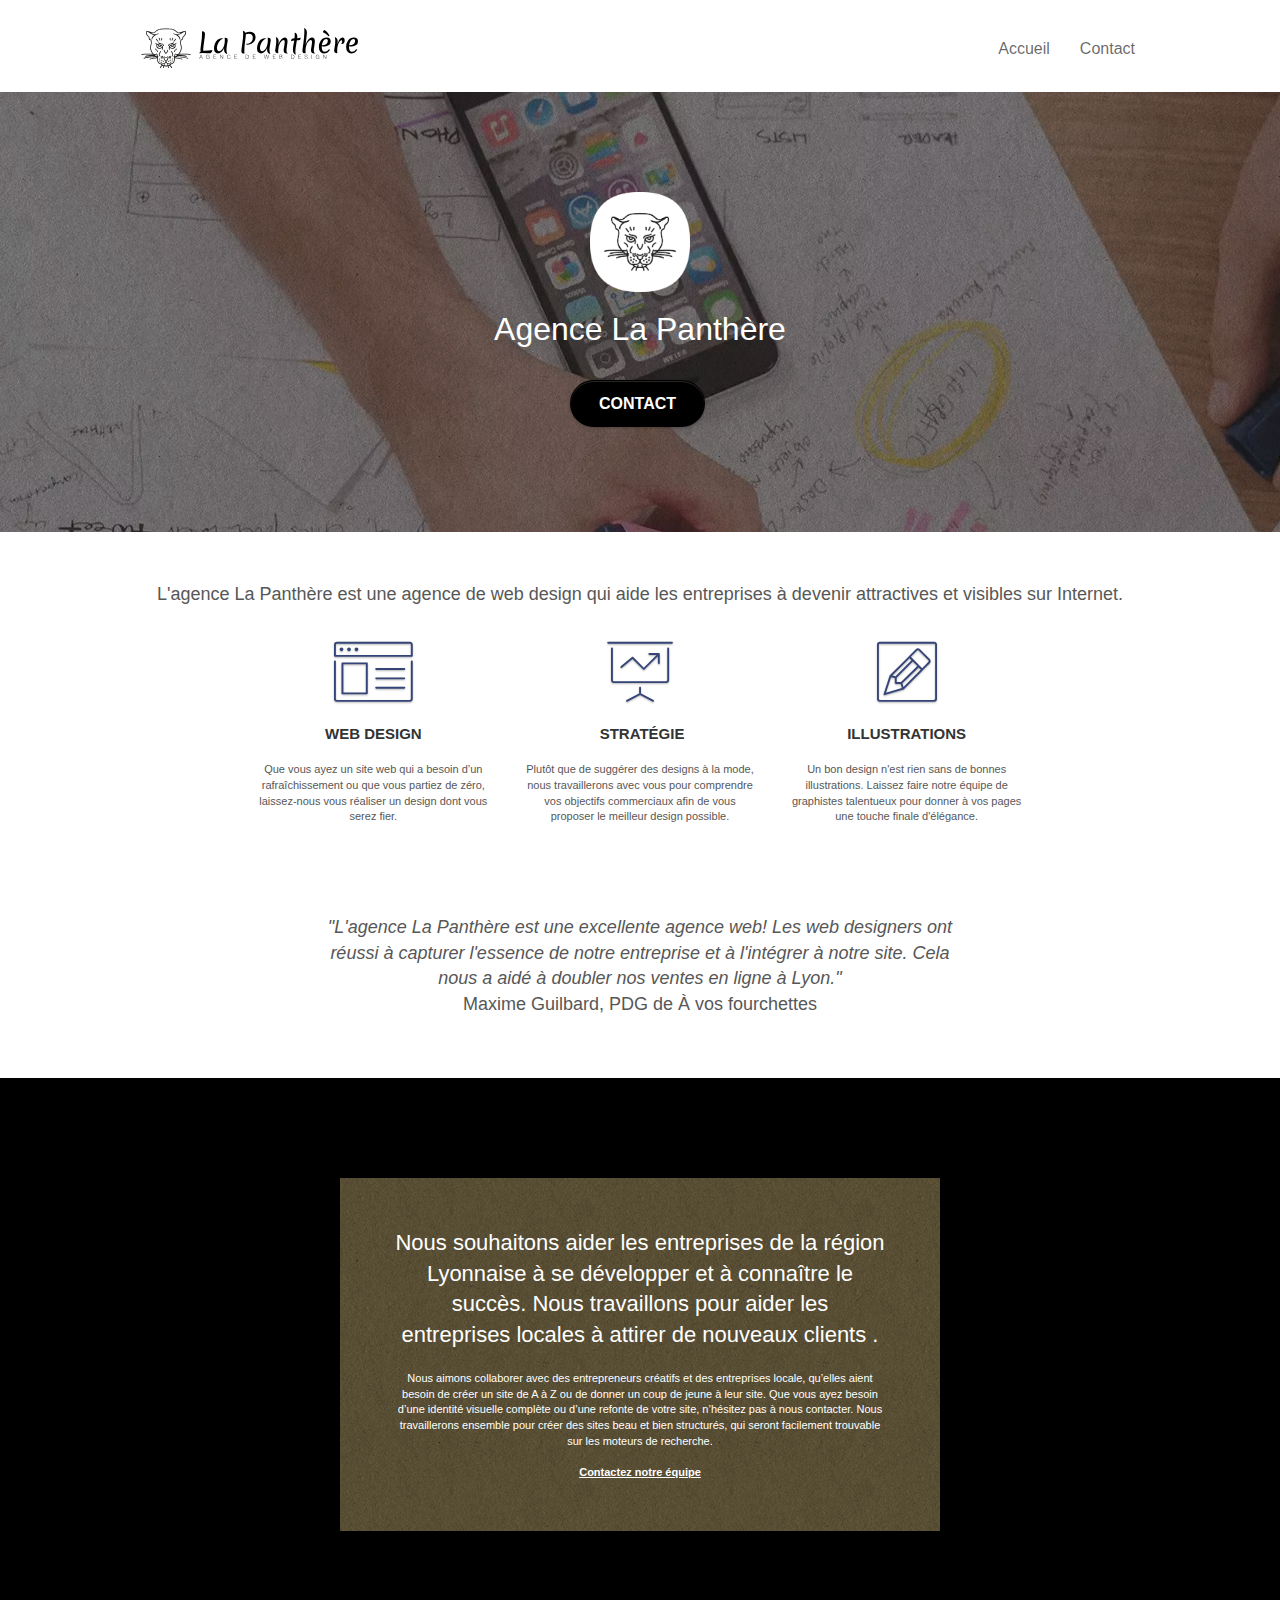
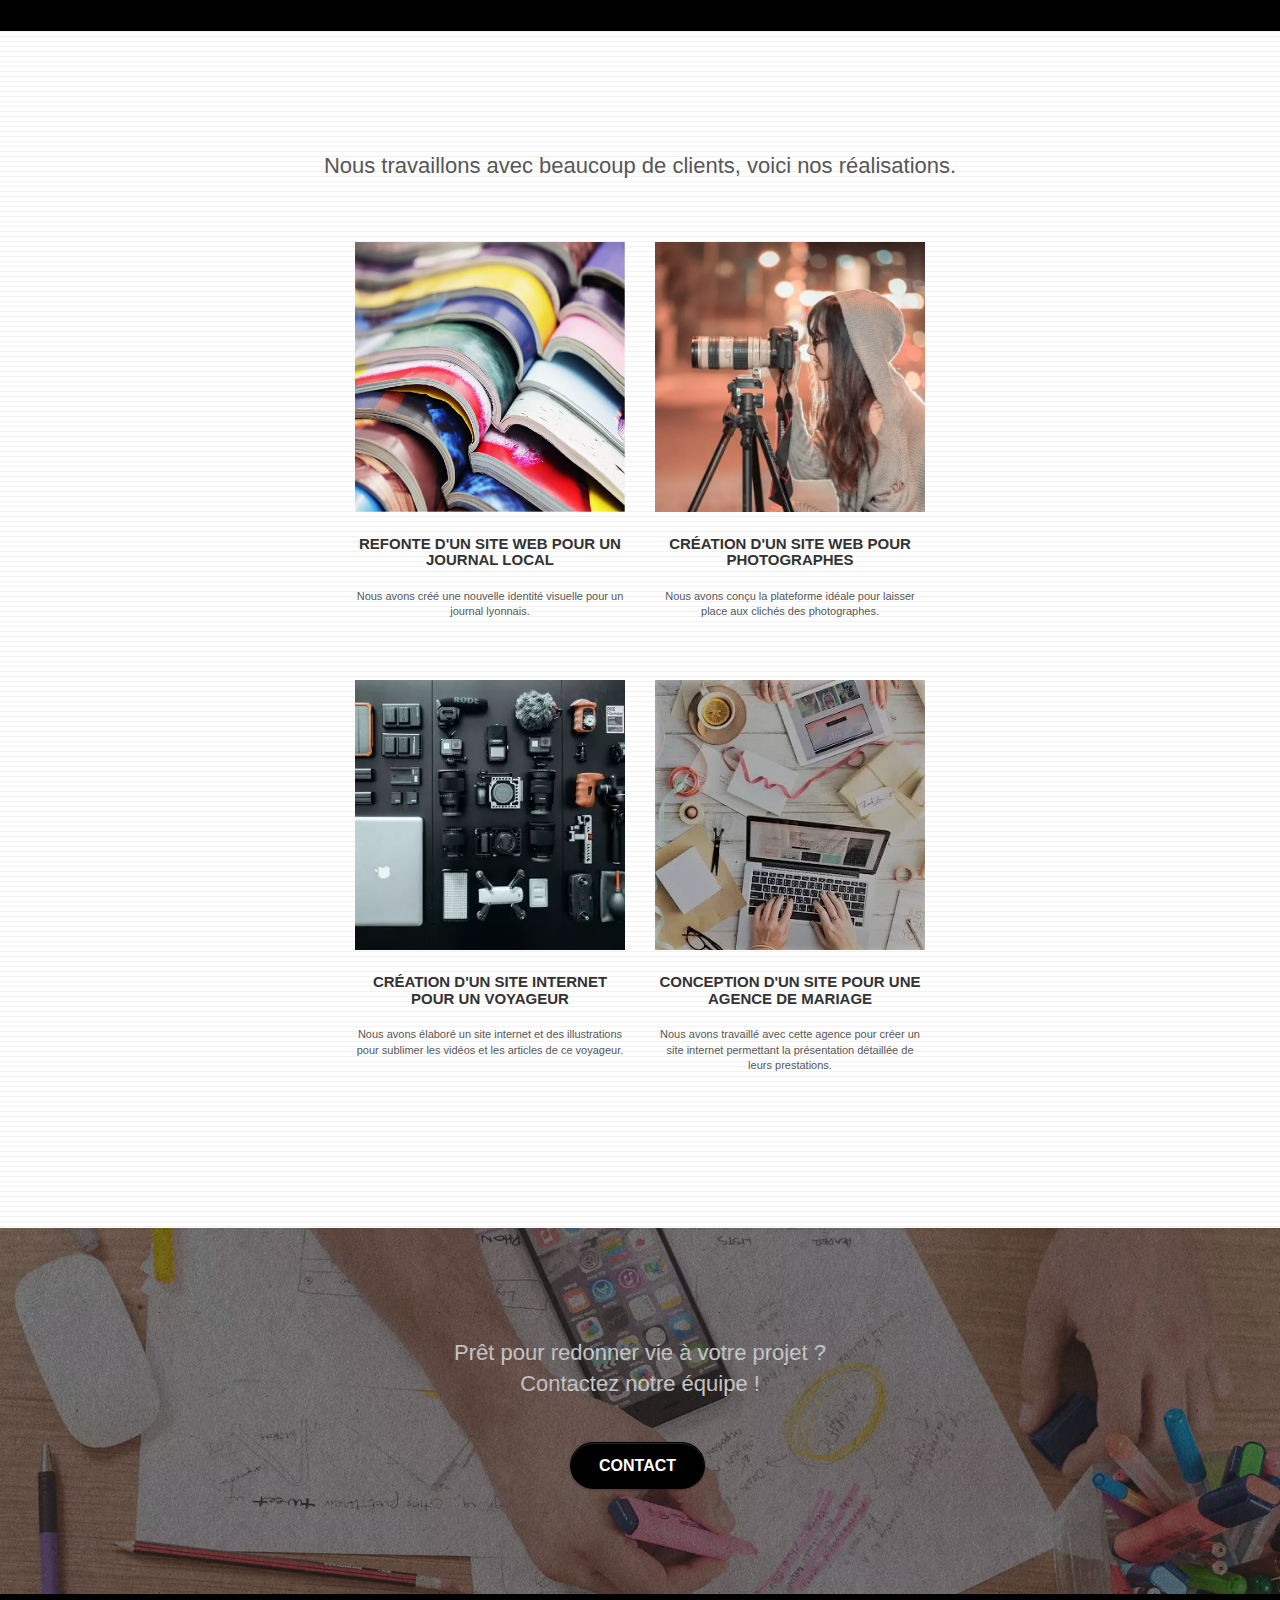
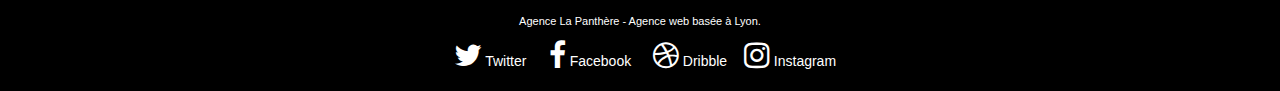
==== commit a5a9160f: "Optimisation finale" ====
--- a/index.html
+++ b/index.html
@@ -63,7 +63,7 @@
 		<div class="container bloc-lg">
 			<div class="row tight-width-whitespace">
 				<div class="col-sm-12">
-					<img src="img/logo.png" class="center-block image-resize-mode" width="100" alt="Logo La Panthère" />
+					<img src="img/logo.webp" class="center-block image-resize-mode" width="100" alt="Logo La Panthère" />
 					<h1 class="text-center hero-bloc-text tc-white ">
 						Agence La Panthère
 					</h1>
@@ -156,7 +156,7 @@
 			</div>
 			<div class="row tight-width-whitespace portfolio-row">
 				<div class="col-sm-6">
-					<a href="#" data-lightbox="img/1.jpg" data-gallery-id="gallery-1" data-caption="Refonte d'un site web pour un journal local" data-frame="snapshot-lb"><img src="img/1.jpg" alt="Refonte d'un site web pour un journal local" class="img-responsive portfolio-thumb" /></a>
+					<a href="#" data-lightbox="img/1.jpg" data-gallery-id="gallery-1" data-caption="Refonte d'un site web pour un journal local" data-frame="snapshot-lb"><img src="img/1.webp" alt="Refonte d'un site web pour un journal local" class="img-responsive portfolio-thumb" /></a>
 					<h3 class="mg-md text-center">
 						Refonte d'un site web pour un journal local
 					</h3>
@@ -165,7 +165,7 @@
 					</p>
 				</div>
 				<div class="col-sm-6">
-					<a href="#" data-lightbox="img/2.jpg" data-gallery-id="gallery-1" data-caption="Création d'un site web pour photographes" data-frame="snapshot-lb"><img src="img/2.jpg" class="img-responsive portfolio-thumb" alt="Création d'un site web pour photographes" /></a>
+					<a href="#" data-lightbox="img/2.jpg" data-gallery-id="gallery-1" data-caption="Création d'un site web pour photographes" data-frame="snapshot-lb"><img src="img/2.webp" class="img-responsive portfolio-thumb" alt="Création d'un site web pour photographes" /></a>
 					<h3 class="mg-md text-center">
 						Création d'un site web pour photographes
 					</h3>
@@ -176,7 +176,7 @@
 			</div>
 			<div class="row tight-width-whitespace portfolio-row">
 				<div class="col-sm-6">
-					<a href="#" data-lightbox="img/3.bmp" data-gallery-id="gallery-1" data-caption="Création d'un site internet pour un voyageur" data-frame="snapshot-lb"><img src="img/3.png" class="img-responsive portfolio-thumb" alt="Création d'un site web pour voyageur"/></a>
+					<a href="#" data-lightbox="img/3.bmp" data-gallery-id="gallery-1" data-caption="Création d'un site internet pour un voyageur" data-frame="snapshot-lb"><img src="img/3.webp" class="img-responsive portfolio-thumb" alt="Création d'un site web pour voyageur"/></a>
 					<h3 class="mg-md text-center">
 						Création d'un site internet pour un voyageur
 					</h3>
@@ -185,7 +185,7 @@
 					</p>
 				</div>
 				<div class="col-sm-6">
-					<a href="#" data-lightbox="img/4.bmp" data-gallery-id="gallery-1" data-caption="Conception d'un site pour une agence de mariage" data-frame="snapshot-lb"><img src="img/4.png" class="img-responsive portfolio-thumb" alt="Conception d'un site web pour agence de mariage" /></a>
+					<a href="#" data-lightbox="img/4.bmp" data-gallery-id="gallery-1" data-caption="Conception d'un site pour une agence de mariage" data-frame="snapshot-lb"><img src="img/4.webp" class="img-responsive portfolio-thumb" alt="Conception d'un site web pour agence de mariage" /></a>
 					<h3 class="mg-md text-center">
 						Conception d'un site pour une agence de mariage
 					</h3>
--- a/style.css
+++ b/style.css
@@ -91,7 +91,7 @@
 }
 
 .texture-paper::before {
-    background: url("img/texture-paper.png");
+    background: url("img/texture-paper.webp");
     background-size: 280px 280px;
 }
 
@@ -810,19 +810,19 @@
 }
 
 .bg-dots-bg {
-    background-image: url("img/dots-bg.png");
+    background-image: url("img/dots-bg.webp");
 }
 
 .bg-lines-h2-bg {
-    background-image: url("img/lines-h2-bg.png");
+    background-image: url("img/lines-h2-bg.webp");
 }
 
 .bg-banniere {
-    background-image: url("img/agence-la-panthere.jpg");
+    background-image: url("img/agence-la-panthere.webp");
 }
 
 .bg-presentation {
-    background-image: url("img/image-de-presentation.bmp");
+    background-image: url("img/image-de-presentation.webp");
 }
 
 @media (max-width: 1024px) {
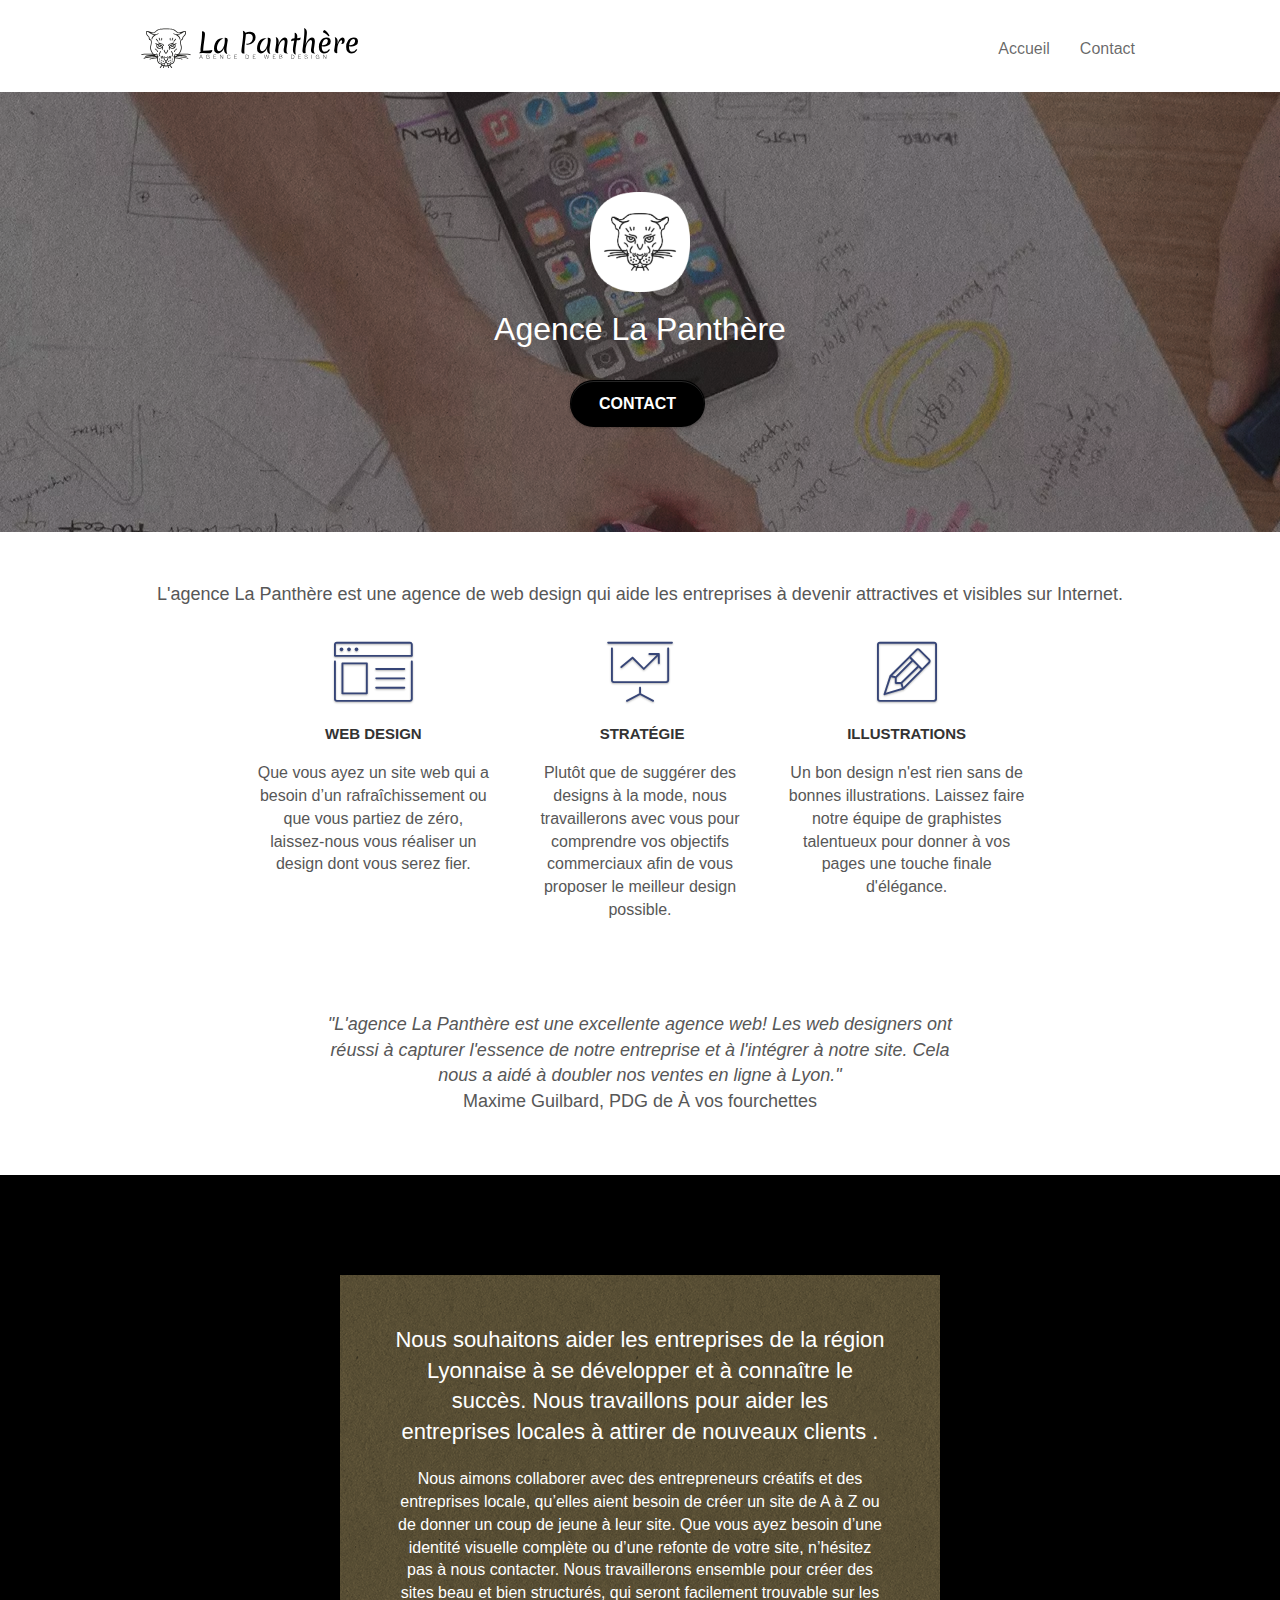
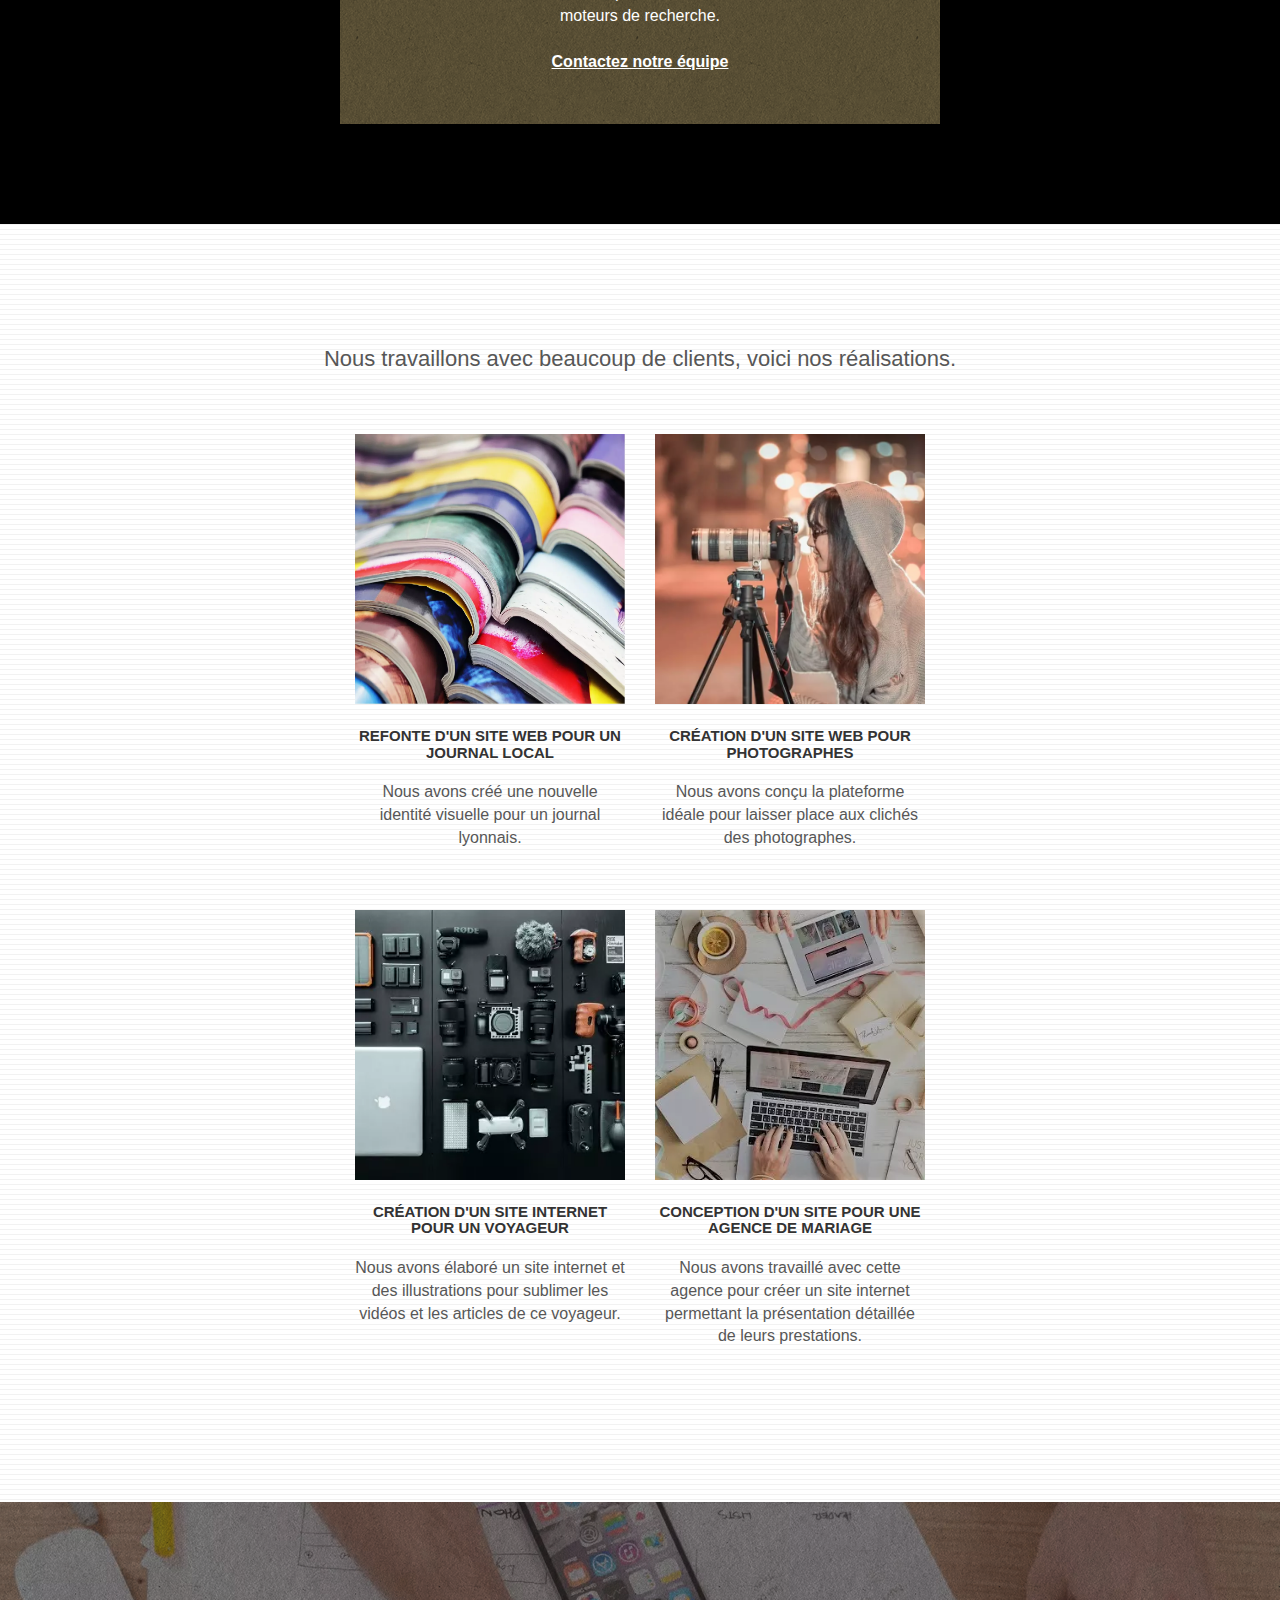
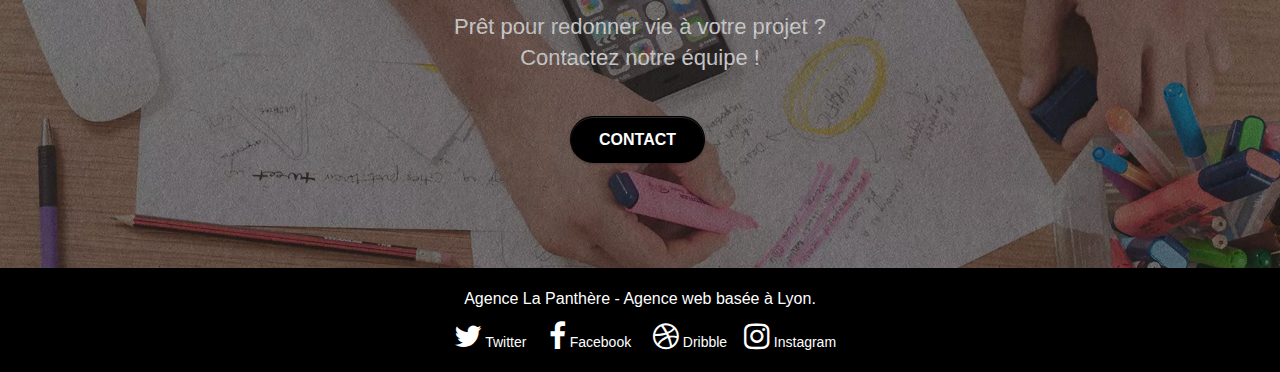
==== commit d5c3f5ec: "Optimisation finale" ====
--- a/index.html
+++ b/index.html
@@ -2,7 +2,7 @@
 <html lang="fr">
 <head>
     <meta charset="utf-8">
-    <meta name="keywords" content="Agence, web, design, Lyon, informatique, Panthère,">
+    <meta name="keywords" content="Agence, web, design, Lyon, informatique, Panthère, Entreprise">
     <meta name="description" content="L'agence La Panthère est une agence de web design qui aide les entreprises à devenir attractives et visibles sur Internet.">
     <meta name="viewport" content="width=device-width, initial-scale=1.0, viewport-fit=cover">
 	<meta name="robots" content="index, follow">
--- a/style.css
+++ b/style.css
@@ -676,7 +676,7 @@
 }
 
 p {
-    font-size: 11px;
+    font-size: 16px;
 }
 
 .tight-width-whitespace {
